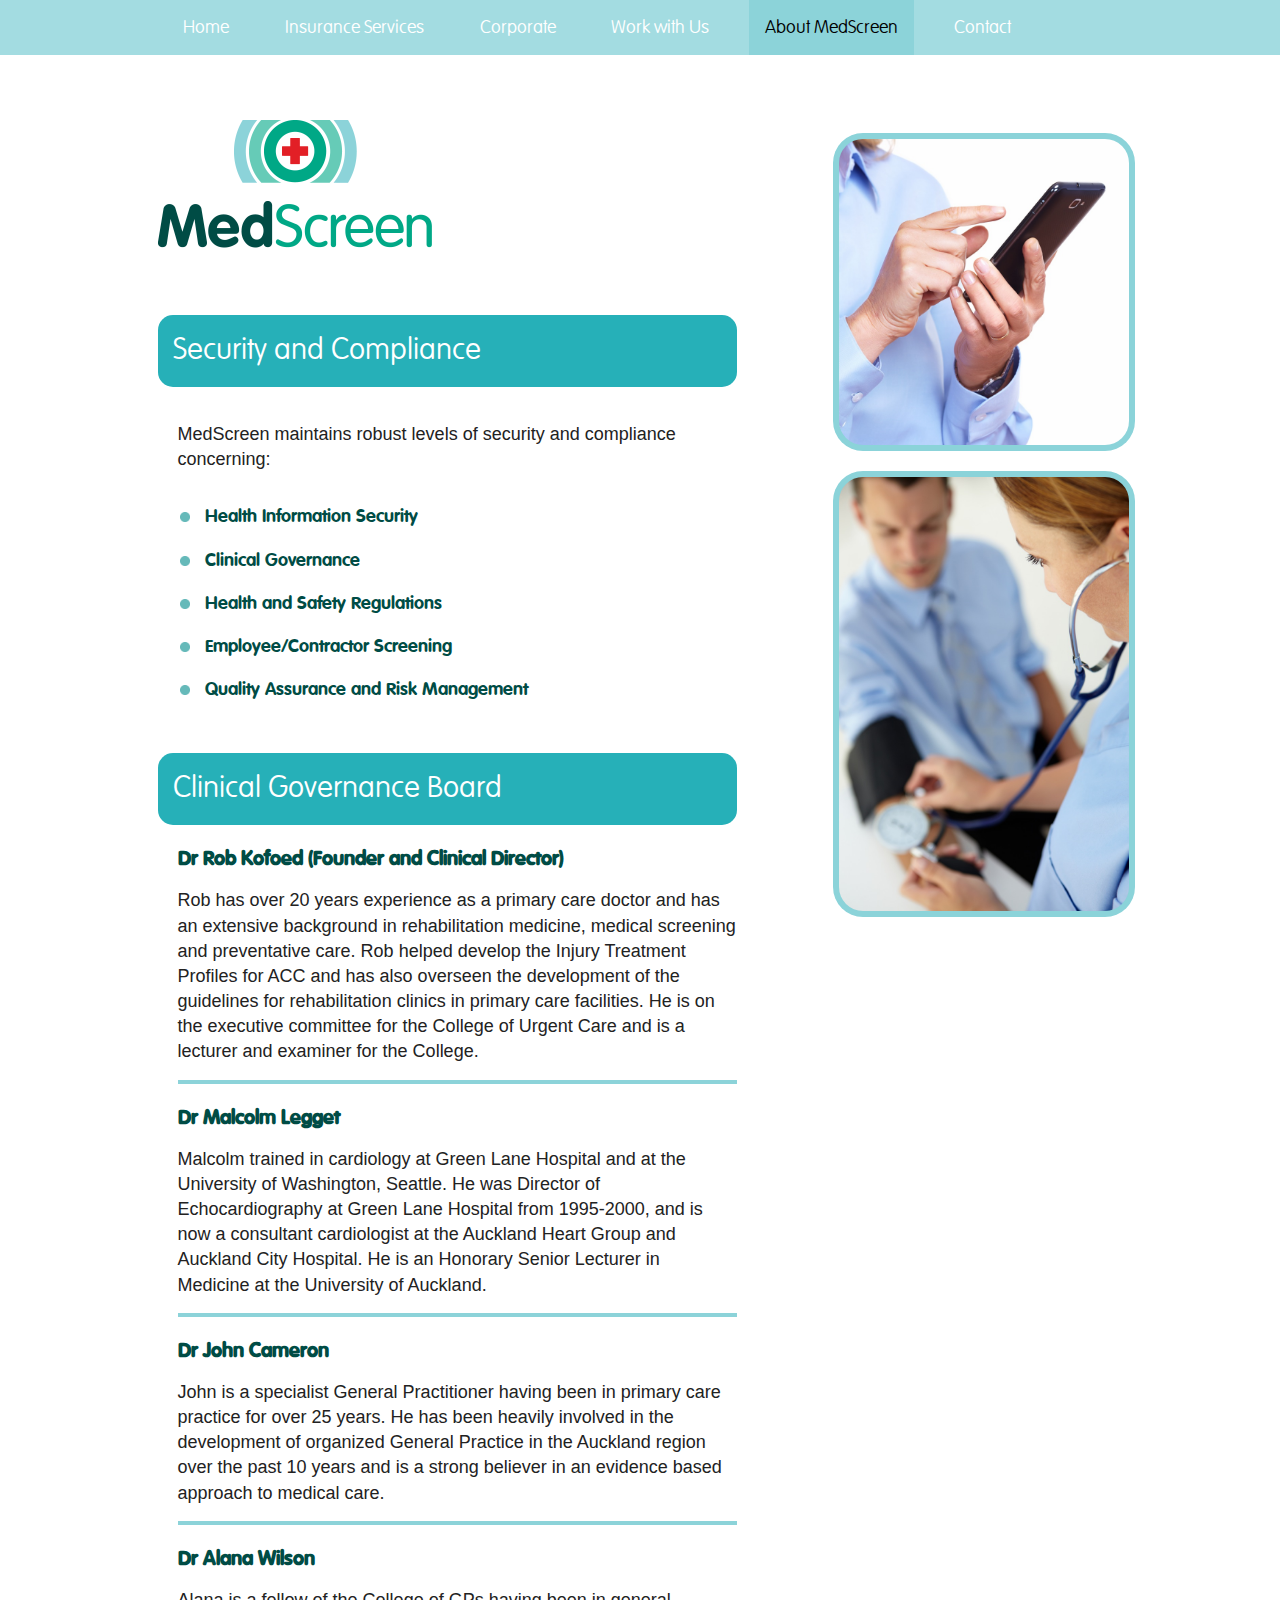
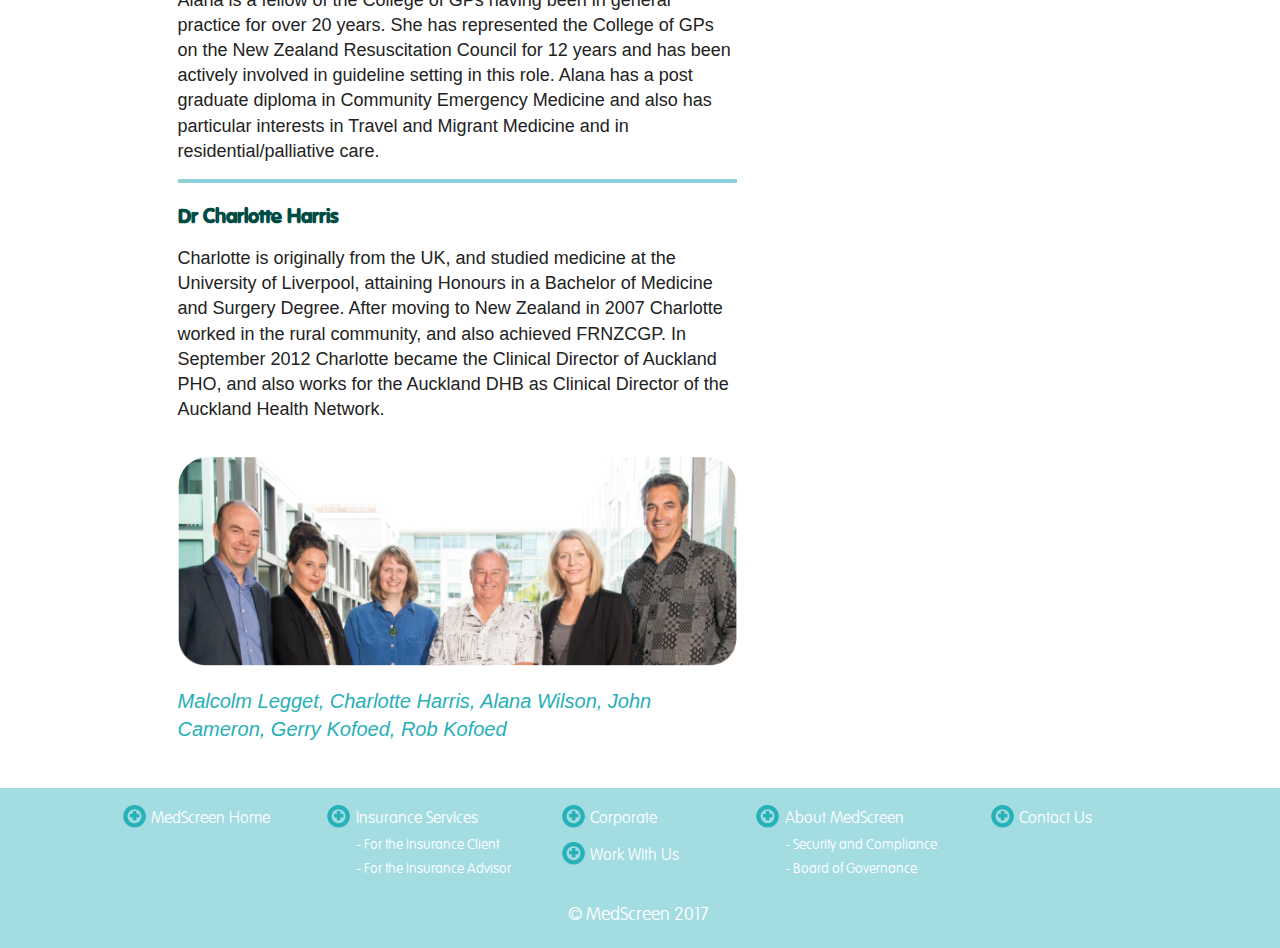
==== about.html @ c3c4f00b "First commit" ====
<!DOCTYPE html>
<html>
    <head>
        <title>About MedScreen</title>
        <meta name="viewport" content="width=device-width, initial-scale=1">
        <link rel="stylesheet" href="./fonts/medscreen.css" type="text/css" />
        <link rel="stylesheet" href="./css/main.css" type="text/css" />
    </head>
    <body id="about">
        <div id="container">
            <div id="header">
                <ul id="header-list">
                    <li class="header-list-item">
                        <button class="menu-item"><a href="./index.html">Home</a></button>
                    </li>
                    <li class="header-list-item">
                        <button class="menu-item"><a href="./insurance_services.html">Insurance Services</a></button>
                        <div class="menu-subitem">
                            <a href="./insurance_services.html#forInsuranceClients">For the Insurance Client</a>
                            <a href="./insurance_services.html#forInsuranceAdvisor">For the Insurance Advisor</a>
                        </div>
                    </li>
                    <li class="header-list-item">
                        <button class="menu-item"><a href="./corporate.html">Corporate</a></button>
                    </li>
                    <li class="header-list-item">
                        <button class="menu-item"><a href="./work_with_us.html">Work with Us</a></button>
                    </li>
                    <li class="header-list-item">
                        <button class="menu-item current"><a href="./about.html">About MedScreen</a></button>
                        <div class="menu-subitem">
                            <a href="./about.html#security-and-compliance">Security and Compliance</a>
                            <a href="./about.html#clinical-governance">Clinical Governance Board</a>
                        </div>
                    </li>
                    <li class="header-list-item">
                        <button class="menu-item"><a href="./contact.html">Contact</a></button>
                    </li>
                </ul>
            </div>
            <div id="content">
                <div class="content-container about">
                    <section id="infoColumn">
                        <div id="medscreen-logo"></div>
                        <div id="security-and-compliance">
                            <div class="heading contact">Security and Compliance</div>
                            <div class="question-container">
                                <div class="answer">MedScreen maintains robust levels of security and compliance concerning:</div>
                            </div>
                            <div class="corporate-info">
                                <ul>
                                    <li>
                                        <img src="imgs/large-circle-2.png" width="10px">
                                        <span>&nbsp;&nbsp;Health Information Security</span>
                                    </li>
                                    <li>
                                        <img src="imgs/large-circle-2.png" width="10px">
                                        <span>&nbsp;&nbsp;Clinical Governance</span>
                                    </li>
                                    <li>
                                        <img src="imgs/large-circle-2.png" width="10px">
                                        <span>&nbsp;&nbsp;Health and Safety Regulations</span>
                                    </li>
                                    <li>
                                        <img src="imgs/large-circle-2.png" width="10px">
                                        <span>&nbsp;&nbsp;Employee/Contractor Screening</span>
                                    </li>
                                    <li>
                                        <img src="imgs/large-circle-2.png" width="10px">
                                        <span>&nbsp;&nbsp;Quality Assurance and Risk Management</span>
                                    </li>
                                </ul>
                            </div>
                        </div>
                        <div id="clinical-governance">
                            <div class="heading contact">Clinical Governance Board</div>
                            <div class="question-container">
                                <div class="question">Dr Rob Kofoed (Founder and Clinical Director)</div>
                                <div class="answer border">Rob has over 20 years experience as a primary care doctor and has an extensive background in rehabilitation medicine, medical screening and preventative care. Rob helped develop the Injury Treatment Profiles for ACC and has also overseen the development of the guidelines for rehabilitation clinics in primary care facilities. He is on the executive committee for the College of Urgent Care and is a lecturer and examiner for the College.</div>
                            </div>
                            <div class="question-container">
                                <div class="question">Dr Malcolm Legget</div>
                                <div class="answer border">Malcolm trained in cardiology at Green Lane Hospital and at the University of Washington, Seattle. He was Director of Echocardiography at Green Lane Hospital from 1995-2000, and is now a consultant cardiologist at the Auckland Heart Group and Auckland City Hospital. He is an Honorary Senior Lecturer in Medicine at the University of Auckland.</div>
                            </div>
                            <div class="question-container">
                                <div class="question">Dr John Cameron</div>
                                <div class="answer border">John is a specialist General Practitioner having been in primary care practice for over 25 years. He has been heavily involved in the development of organized General Practice in the Auckland region over the past 10 years and is a strong believer in an evidence based approach to medical care.</div>
                            </div>
                            <div class="question-container">
                                <div class="question">Dr Alana Wilson</div>
                                <div class="answer border">Alana is a fellow of the College of GPs having been in general practice for over 20 years. She has represented the College of GPs on the New Zealand Resuscitation Council for 12 years and has been actively involved in guideline setting in this role. Alana has a post graduate diploma in Community Emergency Medicine and also has particular interests in Travel and Migrant Medicine and in residential/palliative care.</div>
                            </div>
                            <div class="question-container">
                                <div class="question">Dr Charlotte Harris</div>
                                <div class="answer">Charlotte is originally from the UK, and studied medicine at the University of Liverpool, attaining Honours in a Bachelor of Medicine and Surgery Degree. After moving to New Zealand in 2007 Charlotte worked in the rural community, and also achieved FRNZCGP. In September 2012 Charlotte became the Clinical Director of Auckland PHO, and also works for the Auckland DHB as Clinical Director of the Auckland Health Network.</div>
                            </div>
                            <div class="question-container">
                                <div id="group-image">
                                    <img src="imgs/group-header.png" alt="MedScreen Governance Board" />
                                </div>
                                <div class="group-name">Malcolm Legget, Charlotte Harris, Alana Wilson, John Cameron, Gerry Kofoed, Rob Kofoed</div>
                            </div>
                        </div>
                    </section>
                    <aside id="sidebar">
                        <div class="sidebarBox"><img src="imgs/viewing-medscreen-on-tablet.jpeg" alt=""></div>
                        <div class="sidebarBox"><img src="imgs/blood-pressure-measurement.jpeg" alt=""></div>
                    </aside>
                </div>
            </div>
        </div>
        <div id="footer">
            <div id="footer-container">
                <div class="footer-section" style="width: 200px">
                    <div class="footer-section-list">
                        <div class="footer-section-list-item">
                            <img src="./imgs/plus-icon.png">
                        </div>
                        <div class="footer-section-list-item item-header">
                            <a href="./index.html">MedScreen Home</a>
                        </div>
                    </div>
                </div>
                <div class="footer-section" style="width: 230px">
                    <div class="footer-section-list">
                        <div class="footer-section-list-item">
                            <img src="./imgs/plus-icon.png">
                        </div>
                        <div class="footer-section-list-item item-header">
                            <a href="./insurance_services.html">Insurance Services</a>
                            <div class="section-list">
                                <a href="./insurance_services.html">- For the Insurance Client</a>
                                <a href="./insurance_services.html#forInsuranceAdvisor">- For the Insurance Advisor</a>
                            </div>
                        </div>
                    </div>
                </div>
                <div class="footer-section" style="width: 190px">
                    <div class="footer-section-list">
                        <div class="footer-section-list-item">
                            <img src="./imgs/plus-icon.png">
                        </div>
                        <div class="footer-section-list-item item-header">
                            <a href="./corporate.html">Corporate</a>
                        </div>
                    </div>
                    <div class="footer-section-list" style="margin-top: 10px">
                        <div class="footer-section-list-item">
                            <img src="./imgs/plus-icon.png">
                        </div>
                        <div class="footer-section-list-item item-header">
                            <a href="./work_with_us.html">Work With Us</a>
                        </div>
                    </div>
                </div>
                <div class="footer-section" style="width: 230px">
                    <div class="footer-section-list">
                        <div class="footer-section-list-item">
                            <img src="./imgs/plus-icon.png">
                        </div>
                        <div class="footer-section-list-item item-header">
                            <a href="./about.html">About MedScreen</a>
                            <div class="section-list">
                                <a href="./about.html#security-and-compliance">- Security and Compliance</a>
                                <a href="./about.html#clinical-governance">- Board of Governance</a>
                            </div>
                        </div>
                    </div>
                </div>
                <div class="footer-section" style="width: 200px">
                    <div class="footer-section-list">
                        <div class="footer-section-list-item">
                            <img src="./imgs/plus-icon.png">
                        </div>
                        <div class="footer-section-list-item item-header">
                            <a href="./contact.html">Contact Us</a>
                        </div>
                    </div>
                </div>
            </div>
            <div id="footer-copyright">&#169; MedScreen 2017</div>
        </div>
    </body>
</html>
---- fonts/medscreen.css ----
/* @license
 * MyFonts Webfont Build ID 2683974, 2013-11-07T20:30:46-0500
 * 
 * The fonts listed in this notice are subject to the End User License
 * Agreement(s) entered into by the website owner. All other parties are 
 * explicitly restricted from using the Licensed Webfonts(s).
 * 
 * You may obtain a valid license at the URLs below.
 * 
 * Webfont: VAG Rounded Light by Linotype
 * URL: http://www.myfonts.com/fonts/linotype/vag-rounded/light/
 * 
 * Webfont: VAG Rounded Bold by Linotype
 * URL: http://www.myfonts.com/fonts/linotype/vag-rounded/bold/
 * 
 * Webfont: VAG Rounded Black by Linotype
 * URL: http://www.myfonts.com/fonts/linotype/vag-rounded/black/
 * 
 * Webfont: VAG Rounded Thin by Linotype
 * URL: http://www.myfonts.com/fonts/linotype/vag-rounded/thin/
 * 
 * 
 * License: http://www.myfonts.com/viewlicense?type=web&buildid=2683974
 * Licensed pageviews: 250,000
 * Webfonts copyright: Copyright &#x00A9; 1989, 1995, 2001 Adobe Systems Incorporated.  All Rights Reserved.
 * 
 * © 2013 MyFonts Inc
*/


/* @import must be at top of file, otherwise CSS will not work */
@import url("https://hello.myfonts.net/count/28f446");

  
@font-face {font-family: 'VAGRoundedStd-Light';src: url('webfonts/28F446_0_0.eot');src: url('webfonts/28F446_0_0.eot?#iefix') format('embedded-opentype'),url('webfonts/28F446_0_0.woff') format('woff'),url('webfonts/28F446_0_0.ttf') format('truetype'),url('webfonts/28F446_0_0.svg#wf') format('svg');}
 
  
@font-face {font-family: 'VAGRoundedStd-Bold';src: url('webfonts/28F446_1_0.eot');src: url('webfonts/28F446_1_0.eot?#iefix') format('embedded-opentype'),url('webfonts/28F446_1_0.woff') format('woff'),url('webfonts/28F446_1_0.ttf') format('truetype'),url('webfonts/28F446_1_0.svg#wf') format('svg');}
 
  
@font-face {font-family: 'VAGRoundedStd-Black';src: url('webfonts/28F446_2_0.eot');src: url('webfonts/28F446_2_0.eot?#iefix') format('embedded-opentype'),url('webfonts/28F446_2_0.woff') format('woff'),url('webfonts/28F446_2_0.ttf') format('truetype'),url('webfonts/28F446_2_0.svg#wf') format('svg');}
 
  
@font-face {font-family: 'VAGRoundedStd-Thin';src: url('webfonts/28F446_3_0.eot');src: url('webfonts/28F446_3_0.eot?#iefix') format('embedded-opentype'),url('webfonts/28F446_3_0.woff') format('woff'),url('webfonts/28F446_3_0.ttf') format('truetype'),url('webfonts/28F446_3_0.svg#wf') format('svg');}
---- css/main.css ----
/* Fonts*/
.VAGRoundedStd-Light { 
    font-family: VAGRoundedStd-Light;
    font-weight: normal;
    font-style: normal;
}
.VAGRoundedStd-Bold { 
    font-family: VAGRoundedStd-Bold;
    font-weight: normal;
    font-style: normal;
}
.VAGRoundedStd-Black { 
    font-family: VAGRoundedStd-Black;
    font-weight: normal;
    font-style: normal;
}
.VAGRoundedStd-Thin { 
    font-family: VAGRoundedStd-Thin;
    font-weight: normal;
    font-style: normal;
}

/* HTML5 Boilerplate  */
html { font-size: 100%; -webkit-text-size-adjust: 100%; -ms-text-size-adjust: 100%; position: relative; min-height: 100%;}
html, button, input, select, textarea { font-family: Arial, Helvetica, sans-serif; color: #222; }
body { margin: 0; padding: 0; font-size: 1em; line-height: 1.4; }
ul li {
    list-style: none;
}

a{
    text-decoration: none;
    color: inherit;
}

a:visited{
    text-decoration: none;
}

button{
    outline: none;
}

#container {
    width: 100%;
}

#header {
    z-index: 1000;
    background-color: #a3dce1;
    width: 100%;
}

#header-list {
    max-width: 965px;
    width: 90%;
    padding: 0;
    margin: 0 auto;
}

.current{
    background-color: #8cd3d9 !important;
    color: black !important;
}

.header-list-item{
    padding-left: 1%;
    padding-right: 1%;
    display: inline-block;
    height: 55px;
}
li.header-list-item button a {
    font-family: VAGRoundedStd-Thin, 'Trebuchet MS', sans-serif;
}

.menu-item{
    background-color: #a3dce1;
    color: white;
    font-size: 18px;
    padding-left: 16px;
    padding-right: 16px;
    border: none;
    cursor: pointer;
    height: 55px;
}

.menu-item:hover{
    background-color: #8cd3d9;
    color: black;
    cursor: pointer;
}


.menu-subitem a:hover {
    background-color: #8cd3d9;
    color: black;
    cursor: pointer;
}

.header-list-item:hover .menu-subitem {
    display: block;
}

.header-list-item:hover .menu-item{
    background-color: #8cd3d9;
    color: black;
}

.menu-subitem a {
    color: white;
    text-decoration: none;
    background-color: #a3dce1;
    display: block;
    padding: 10px;
    font-family: sans-serif;
    border-bottom: solid 1px white;
}

.menu-subitem {
    display: none;
    position: absolute;
    background-color: #f9f9f9;
    padding-top: 1px;
    min-width: 250px;
    z-index: 100;
}



#advisor{
    margin-top: 500px;
}

/** Footer **/
#footer{
    width: 100%;
    background-color: #a3dce1;
    padding-bottom: 20px;
}

#footer-container{
    max-width: 1100px !important;
    width: 90%;
    padding-left: 5%;
    margin: 0 auto;
}

.footer-section{
    padding-top: 20px;
    display: inline-block;
    vertical-align: top;
}


.footer-section-list-item{
    display: inline-block;
    vertical-align: top;
}
.footer-section-list-item img {
    width:25px;
    margin-top: -3px;
}

.item-header{
    font-family: VAGRoundedStd-Thin, sans-serif;
    color: white;
    font-size: 16px;
    vertical-align: text-bottom;
}

#footer-copyright{
    font-size: 18px;
    width: 145px;
    color: white;
    font-family: VAGRoundedStd-Thin, sans-serif;
    margin: 20px auto 0;
}

.section-list a{
    display: block;
    padding-top: 5px;
    color: white;
    font-family: VAGRoundedStd-Thin, sans-serif;
    font-size: 14px;
}

#content {
    position: relative;
    z-index: 0;
    margin: 0 auto;
    max-width: 965px !important;
    width: 90%;
}

/* Branding */
#branding {
    position:relative;
    top:15px;
    width:405px;
    height:128px;
    margin-bottom:30px;
    background:transparent url('../imgs/logo-transparent.png') 50% 0 no-repeat;
}

/** Infomation & Sidebar (Insurance & Corporate)
 * ==============================================
 */
#infoColumn .textContainer h4 {
    margin-bottom:5px;
    color:#004C45;
    font-size:22px;
}
#insurance #infoColumn,
#corporate #infoColumn,
#workwithus #infoColumn,
#about #infoColumn {
    width:60%;
    max-width: 579px;
    display: inline-table;
    vertical-align: top;
}
#insurance aside#sidebar,
#corporate aside#sidebar,
#workwithus aside#sidebar,
#about aside#sidebar {
    float:right;
    top:114px;
    width:30%;
}
#insurance .sidebarBox img,
#workwithus .sidebarBox img,
#corporate .sidebarBox img,
#about .sidebarBox img {
    position:relative;
    width:100%;
    margin-top:13px;
    padding:6px;
    -webkit-border-radius:30px;
    -moz-border-radius:30px;
    border-radius:30px;
    background:#8BD3D9;
}
#insurance #branding,
#workwithus #branding,
#corporate #branding,
#about #branding {
    top:0;
    left: -4%;
    width:339px;
    margin-bottom:25px;
}
#insurance #infoColumn #forInsuranceClients.textContainer h2,
#insurance #infoColumn #forInsuranceAdvisor.textContainer h2 {
    padding:15px 20px;
    color:#FFF;
    -webkit-border-radius:15px;
    -moz-border-radius:15px;
    border-radius:15px;
    background:#26B0B8;
    margin-top: 1em;
}
#insurance #infoColumn h2 {
    color:#FFF;
    font-size:30px;
}
#insurance #infoColumn .textContainer h2 {
    color: #004C45;
    margin-top: 2em;
}
#insurance #infoColumn #forInsuranceClients.textContainer .insurance h4,
#insurance #infoColumn #forInsuranceAdvisor.textContainer .insurance h4 {
    padding-right:20px;
    padding-left:20px;
}
#insurance #infoColumn .textContainer .insurance p,
#insurance #infoColumn .textContainer p,
#workwithus #infoColumn .textContainer p,
#corporate #infoColumn .textContainer p {
    padding:5px 20px;
    font-size:18px;
    line-height: 30px;
}
.insurance-offers {
    border-radius: 20px;
    background-color: #E9F7F8;
    margin-bottom: 3.5em;
}
.insurance-offers ul {
    line-height: 2em;
}

.insurance-offers li {
    list-style: none;
    margin-left: -1em;
}
.insurance-offers li span {
    display: inline-block;
    font-style: italic;
}
.insurance-offers li span.lineItem {
    font-weight: bold;
    width: 35%;
    min-width: 121px;
    vertical-align: top;
}
.insurance-offers li span.lineContent {
    width: 60%;
}
.insurance-offers h4.center-title {
    padding-top: 1.5em;
}
.insurance-offers h4.msg-under-lineitem {
    font-family: VAGRoundedStd-Thin;
    padding: 0.5em 2em;
}
@media screen and (max-width: 767px) {
    #insurance aside#sidebar,
    #corporate aside#sidebar,
    #workwithus aside#sidebar,
    #about aside#sidebar {
        display: none;
        float:none;
    }
    #insurance #infoColumn,
    #corporate #infoColumn,
    #workwithus #infoColumn,
    #about #infoColumn {
        width:90%;
        display: block;
    }
}
@media screen and (max-width: 455px) {
    .insurance-offers li span {
        display: block;
    }
    .insurance-offers li span.lineItem {
        font-weight: bold;
        width: 100%;
    }
    .insurance-offers li span.lineContent {
        width: 100%;
        padding-right: 10px;
    }
    #insurance #infoColumn,
    #corporate #infoColumn,
    #workwithus #infoColumn,
    #about #infoColumn {
        width:100%;
    }
}

.center-title {
    text-align: center;
}
.clear {
    clear: both;
}

/**
    Corporate.html
**/
.corporate-info ul li {
    list-style: none;
    margin-left: -1em;
    margin-top: 1em;
}
.corporate-info ol li {
    margin-top: 1em;
}
.corporate-info p.above-order-line {
    font-family: VAGRoundedStd-Thin;
    color: #004C45;
}
.corporate-info p.under-order-line {
    font-family: VAGRoundedStd-Thin;
    color: #004C45;
    line-height: 20px;
    font-size: 0.8em;
}
.corporate-info p a {
    font-style: italic;
    color: #2cb1b9;
}

.content-container {
    margin-top: 65px;
    position: relative;
    width: 100%;
}
/**
    Links.html
**/
.content-container.links {
    height: 600px;
}

.heading{
    font-size: 40px;
    color: #00a890;
    font-family: VAGRoundedStd-Thin;
}

.sub-heading{
    padding-top: 5px;
    font-family: sans-serif;
}

.inline-link{
    color: #00a890;
}

.useful-link{
    height: 80px;
    width: 160px;
    display: inline-block;
    vertical-align: middle;
    padding-top: 25px;
    padding-right: 10px;
    padding-left: 10px;
    text-align: center;
}
.useful-link-img{
    position: relative;
    top: 50%;
    transform: translateY(-50%)
}

/** contact.html **/

.content-container.contact{
    margin-bottom: 50px;
}
.contact-container {
    width: 95%;
    margin: 2em auto;
}
.heading.contact {
    background-color: #26b0b8;
    color: white;
    font-size: 30px;
    padding: 15px;
    border-radius: 15px;
    margin: 55px 0 0;
}

.formbox {
    width: 250px;
    font-size: 14px;
    height: 20px;
    padding: 5px 0;
}

label {
    display: block;
    font-weight: bold;
    font-family: sans-serif;
    padding-bottom: 10px;
    font-size: 14px;
}

#send {
    padding: 10px;
    font-size: 14px;
    font-family: sans-serif;
    background-color: #a3dce1;
    border: 1px solid darkgrey;
    cursor: pointer;
}

#contactus-form{
    display: inline-block;
    width: 46%;
}
#contactus-form textarea {
    border: 1px solid #cccccc;
    padding: 4px;
    width: 98%;
    font-size: 1em;
}
.contact-sidebar {
    float: right;
    width: 45%;
    margin-top: 45px;
    color: #818181;
}
.contact-sidebar h4:first-of-type {
    display: inline-block;
    width: 5em;
    font-size: 1em;
    color: #26b0b8;
    height: 25px;
    margin-top: -10px;
    margin-bottom: 10px;
}
#contactus-form input {
    width: 100%;
    border: 1px solid #cccccc;
}
.side-phone p:last-child {
    margin-left: 7em;
    margin-top: -5px;
}
@media screen and (max-width: 786px) {
    #contactus-form{
        display: block;
        width: 90%;
    }
    .contact-sidebar {
        float: none;
        display: block;
        width: 90%;
    }
}
@media screen and (max-width: 414px) {
    .contact-sidebar h4:first-of-type {
        display: block;
    }
    .side-phone {
        margin-top: 20px;
    }
    .side-phone p:last-child {
        margin-left: 0;
        margin-top: -2px;
    }
}
/** about.html **/
#about .heading.contact {
    margin: 35px 0 0;
}

#security-and-compliance {
    margin-top: 20px;
    margin-bottom: 50px;
}
#security-and-compliance li {
    font-family: VAGRoundedStd-Bold;
    color: rgb(0, 76, 69);
    font-size: 18px;
}
.content-container.about{
    margin-bottom: 30px;
}

#medscreen-logo{
    background: transparent url("../imgs/logo-transparent.png") no-repeat;
    height: 160px;
    width: auto;
}

.about-section{
    display: inline-block;
}

.about-section.main{
    width: 60%;
    margin-right: 70px;
}

.about-section.side-bar{
    width: 30%;
    position: absolute;
}

.question-container {
    padding: 20px 0 0 20px;
}

.question {
    color: #004c45;
    font-size: 20px;
    font-family: VAGRoundedStd-Bold;
    line-height: 1.4;
    font-weight: bold;
}

.answer {
    font-size: 18px;
    font-family: sans-serif;
    line-height: 1.4;
    padding-top: 15px;
    padding-bottom: 15px;
}

#group-image{
    overflow: hidden;
    border-radius: 30px;
}
#group-image img {
    width: 100%;
}

.group-name {
    padding-top: 15px;
    padding-bottom: 15px;
    font-style: italic;
    font-family: sans-serif;
    line-height: 28px;
    color: #26b0b8;
    font-size: 20px;
}

.answer.border {
    border-bottom: solid 4px #8cd3d9;
}

.side-bar-image{
    border: solid 5px #8cd3d9;
    border-radius: 21px;
    width: 100%;
}

.description-text{
    text-align: center;
    padding-bottom: 10px;
    padding-left: 10px;
    padding-right: 10px;
}

.description-text.requirements{
    text-align: left;
    padding-left: 20px;
    padding-right: 20px;
    padding-top: 10px;
    font-weight: bold;
}

.work-us{
    margin-bottom: 5px;
    color: #004c45;
    font-size: 22px;
}

.work-description{
    width: 100% !important;
}

.work-list-container{
    margin-top: 5px;
}

.lineItem.item{
    display: inline-block;
}
.lineItem.item.text{
    padding-left: 10px;
    vertical-align: top;
    width: 95%;
}
.box-bottom{
    padding-bottom: 20px;
}
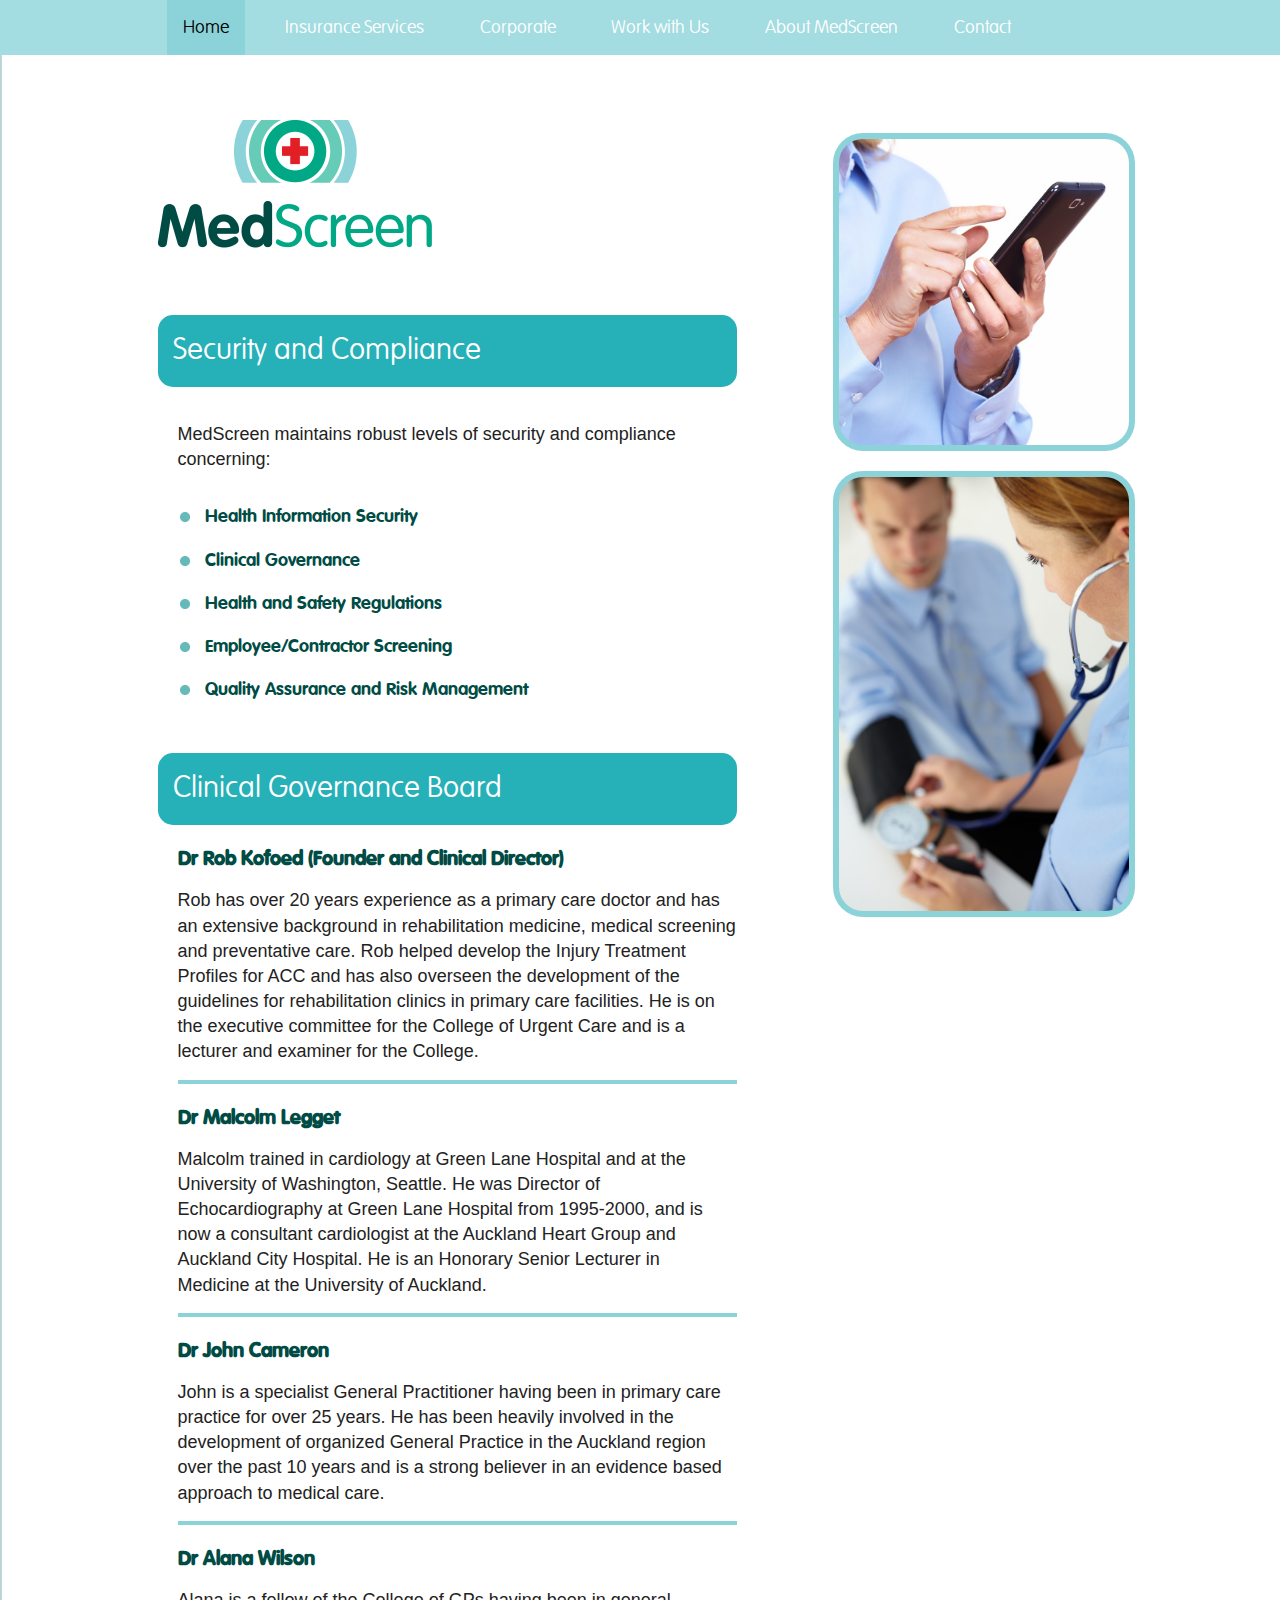
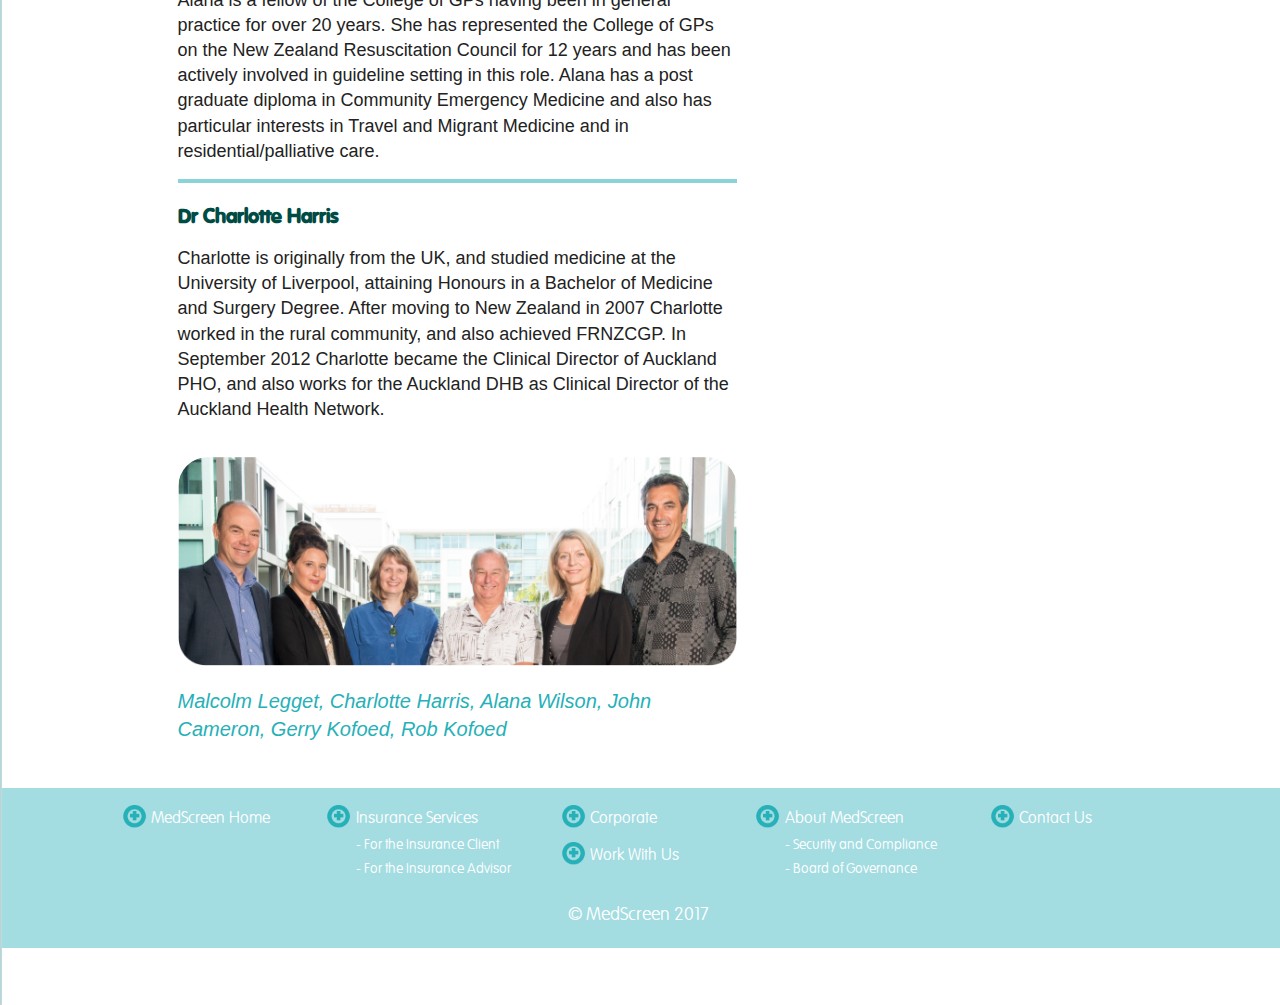
==== commit fa4d9e5a: "Add narrow-screen.css define styles when screen less than 850px (Toggle menu)" ====
--- a/about.html
+++ b/about.html
@@ -5,13 +5,45 @@
         <meta name="viewport" content="width=device-width, initial-scale=1">
         <link rel="stylesheet" href="./fonts/medscreen.css" type="text/css" />
         <link rel="stylesheet" href="./css/main.css" type="text/css" />
+        <link rel="stylesheet" href="./css/wide-screen.css" media="screen and (min-width: 1380px)" />
+        <link rel="stylesheet" href="./css/narrow-screen.css" media="screen and (max-width: 979px)" />
     </head>
     <body id="about">
         <div id="container">
             <div id="header">
+                <div id="popup">
+                    <ul>
+                        <li class="">
+                            <button class="toggle-list-item"><a href="./index.html">Home</a></button>
+                        </li>
+                        <li class="">
+                            <button class="toggle-list-item"><a href="./insurance_services.html">Insurance Services</a></button>
+                            <div class="toggle-list-subitem">
+                                <a href="./insurance_services.html#forInsuranceClients">- For the Insurance Client</a>
+                                <a href="./insurance_services.html#forInsuranceAdvisor">- For the Insurance Advisor</a>
+                            </div>
+                        </li>
+                        <li class="">
+                            <button class="toggle-list-item"><a href="./corporate.html">Corporate</a></button>
+                        </li>
+                        <li class="">
+                            <button class="toggle-list-item"><a href="./work_with_us.html">Work with Us</a></button>
+                        </li>
+                        <li class="">
+                            <button class="toggle-list-item current"><a href="./about.html">About MedScreen</a></button>
+                            <div class="toggle-list-subitem">
+                                <a href="./about.html#security-and-compliance">- Security and Compliance</a>
+                                <a href="./about.html#clinical-governance">- Clinical Governance Board</a>
+                            </div>
+                        </li>
+                        <li class="">
+                            <button class="toggle-list-item"><a href="./contact.html">Contact</a></button>
+                        </li>
+                    </ul>
+                </div>
                 <ul id="header-list">
                     <li class="header-list-item">
-                        <button class="menu-item"><a href="./index.html">Home</a></button>
+                        <button class="menu-item current"><a href="./index.html">Home</a></button>
                     </li>
                     <li class="header-list-item">
                         <button class="menu-item"><a href="./insurance_services.html">Insurance Services</a></button>
@@ -27,7 +59,7 @@
                         <button class="menu-item"><a href="./work_with_us.html">Work with Us</a></button>
                     </li>
                     <li class="header-list-item">
-                        <button class="menu-item current"><a href="./about.html">About MedScreen</a></button>
+                        <button class="menu-item"><a href="./about.html">About MedScreen</a></button>
                         <div class="menu-subitem">
                             <a href="./about.html#security-and-compliance">Security and Compliance</a>
                             <a href="./about.html#clinical-governance">Clinical Governance Board</a>
@@ -37,6 +69,8 @@
                         <button class="menu-item"><a href="./contact.html">Contact</a></button>
                     </li>
                 </ul>
+                <div class="toggle-btn"><a onclick="toggleMenu()">&#9776;</a></div>
+                <div class="clear"></div>
             </div>
             <div id="content">
                 <div class="content-container about">
@@ -180,5 +214,12 @@
             </div>
             <div id="footer-copyright">&#169; MedScreen 2017</div>
         </div>
+        <!-- JavaScript files placed at the end of the documents so the pages load faster
+        ================================================== -->
+        <!-- Jquery core js files -->
+        <script type="text/javascript" src="js/jquery-3.2.0.min.js"></script>
+
+        <!-- Custom Scripts -->
+        <script type="text/javascript" src="js/script.js"></script>
     </body>
 </html>
--- a/css/main.css
+++ b/css/main.css
@@ -49,6 +49,7 @@
     z-index: 1000;
     background-color: #a3dce1;
     width: 100%;
+    height: 55px;
 }
 
 #header-list {
@@ -124,8 +125,27 @@
     min-width: 250px;
     z-index: 100;
 }
-
-
+.toggle-btn {
+    display: none;
+    color: rgba(101, 96, 96, 0.73);
+    font-size: 2.5em;
+    cursor: pointer;
+}
+#popup {
+  width: 220px;
+  height: 100%;
+  position: absolute;
+  -webkit-transform: translate(-220px, 55px);
+  transform: translate(-220px,55px);
+  transition: transform 0.3s ease;
+  z-index: 11;
+  background-color: #a3dce1;
+  border: 1px solid lightgrey;
+}
+#popup.open {
+  -webkit-transform: translate(0, 55px);
+  transform: translate(0, 55px);
+}
 
 #advisor{
     margin-top: 500px;
@@ -188,7 +208,7 @@
     position: relative;
     z-index: 0;
     margin: 0 auto;
-    max-width: 965px !important;
+    max-width: 965px;
     width: 90%;
 }
 
@@ -210,19 +230,13 @@
     color:#004C45;
     font-size:22px;
 }
-#insurance #infoColumn,
-#corporate #infoColumn,
-#workwithus #infoColumn,
-#about #infoColumn {
+#infoColumn {
     width:60%;
     max-width: 579px;
     display: inline-table;
     vertical-align: top;
 }
-#insurance aside#sidebar,
-#corporate aside#sidebar,
-#workwithus aside#sidebar,
-#about aside#sidebar {
+aside#sidebar {
     float:right;
     top:114px;
     width:30%;
@@ -313,42 +327,6 @@
     font-family: VAGRoundedStd-Thin;
     padding: 0.5em 2em;
 }
-@media screen and (max-width: 767px) {
-    #insurance aside#sidebar,
-    #corporate aside#sidebar,
-    #workwithus aside#sidebar,
-    #about aside#sidebar {
-        display: none;
-        float:none;
-    }
-    #insurance #infoColumn,
-    #corporate #infoColumn,
-    #workwithus #infoColumn,
-    #about #infoColumn {
-        width:90%;
-        display: block;
-    }
-}
-@media screen and (max-width: 455px) {
-    .insurance-offers li span {
-        display: block;
-    }
-    .insurance-offers li span.lineItem {
-        font-weight: bold;
-        width: 100%;
-    }
-    .insurance-offers li span.lineContent {
-        width: 100%;
-        padding-right: 10px;
-    }
-    #insurance #infoColumn,
-    #corporate #infoColumn,
-    #workwithus #infoColumn,
-    #about #infoColumn {
-        width:100%;
-    }
-}
-
 .center-title {
     text-align: center;
 }
--- a/css/wide-screen.css
+++ b/css/wide-screen.css
@@ -0,0 +1,17 @@
+/*
+ * For Desktop with wide screen more than 1380px
+ *
+ */
+#content {
+ 	max-width: 1350px;
+ 	width: 70%;
+}
+
+#infoColumn {
+ 	max-width: 900px;
+ 	width: 65%;
+}
+
+aside#sidebar {
+	width: 290px;
+}--- a/css/narrow-screen.css
+++ b/css/narrow-screen.css
@@ -0,0 +1,125 @@
+/*
+ * For Devices with narrow screen less than 980px
+ *
+ */
+.menu-item {
+	font-size: 15px;
+}
+.footer-section {
+	display: none;
+}
+#footer-container {
+	height: 10px;
+}
+#header-list {
+	margin-right: 30px;
+}
+
+/* Add toggle menu and hide nav bar */
+@media screen and (max-width: 849px) {
+	#header-list {
+		display: none;
+	}
+	.toggle-btn {
+		display: inline-block;
+		float: right;
+		margin-right: 15px;
+	}
+	.toggle-list-item {
+		background-color: #a3dce1;
+		color: white;
+		font-size: 16px;
+		border: none;
+		cursor: pointer;
+		height: 55px;
+	}
+	.toggle-list-item:hover,
+	.toggle-list-subitem a:hover {
+		background-color: #8cd3d9;
+		color: black;
+	}
+	.toggle-list-subitem {
+		font-size: 13px;
+		margin-left: 10px;
+		color: #585757;
+	}
+	.toggle-list-subitem a {
+		display: block;
+		padding-top: 0px;
+		padding-bottom: 10px;
+	}
+	#popup ul {
+		padding-left: 1.2em;
+	}
+	.toggle-list-item a {
+    font-family: VAGRoundedStd-Thin, 'Trebuchet MS', sans-serif;
+}
+}
+
+
+@media screen and (max-width: 767px) {
+    #insurance aside#sidebar,
+    #corporate aside#sidebar,
+    #workwithus aside#sidebar,
+    #about aside#sidebar {
+        display: none;
+        float:none;
+    }
+    #insurance #infoColumn,
+    #corporate #infoColumn,
+    #workwithus #infoColumn,
+    #about #infoColumn {
+        width:90%;
+        display: block;
+    }
+}
+@media screen and (max-width: 455px) {
+    .insurance-offers li span {
+        display: block;
+    }
+    .insurance-offers li span.lineItem {
+        font-weight: bold;
+        width: 100%;
+    }
+    .insurance-offers li span.lineContent {
+        width: 100%;
+        padding-right: 10px;
+    }
+    #insurance #infoColumn,
+    #corporate #infoColumn,
+    #workwithus #infoColumn,
+    #about #infoColumn {
+        width:100%;
+    }
+}
+@media screen and (max-width: 786px) {
+    #contactus-form{
+        display: block;
+        width: 90%;
+    }
+    .contact-sidebar {
+        float: none;
+        display: block;
+        width: 90%;
+    }
+}
+@media screen and (max-width: 414px) {
+    .contact-sidebar h4:first-of-type {
+        display: block;
+    }
+    .side-phone {
+        margin-top: 20px;
+    }
+    .side-phone p:last-child {
+        margin-left: 0;
+        margin-top: -2px;
+    }
+}
+/* Fit for Mobile Devices */
+@media screen and (max-width: 480px) {
+  .section-container {
+    display: block;
+    width: 90%;
+    margin-bottom: 20px;
+  }
+}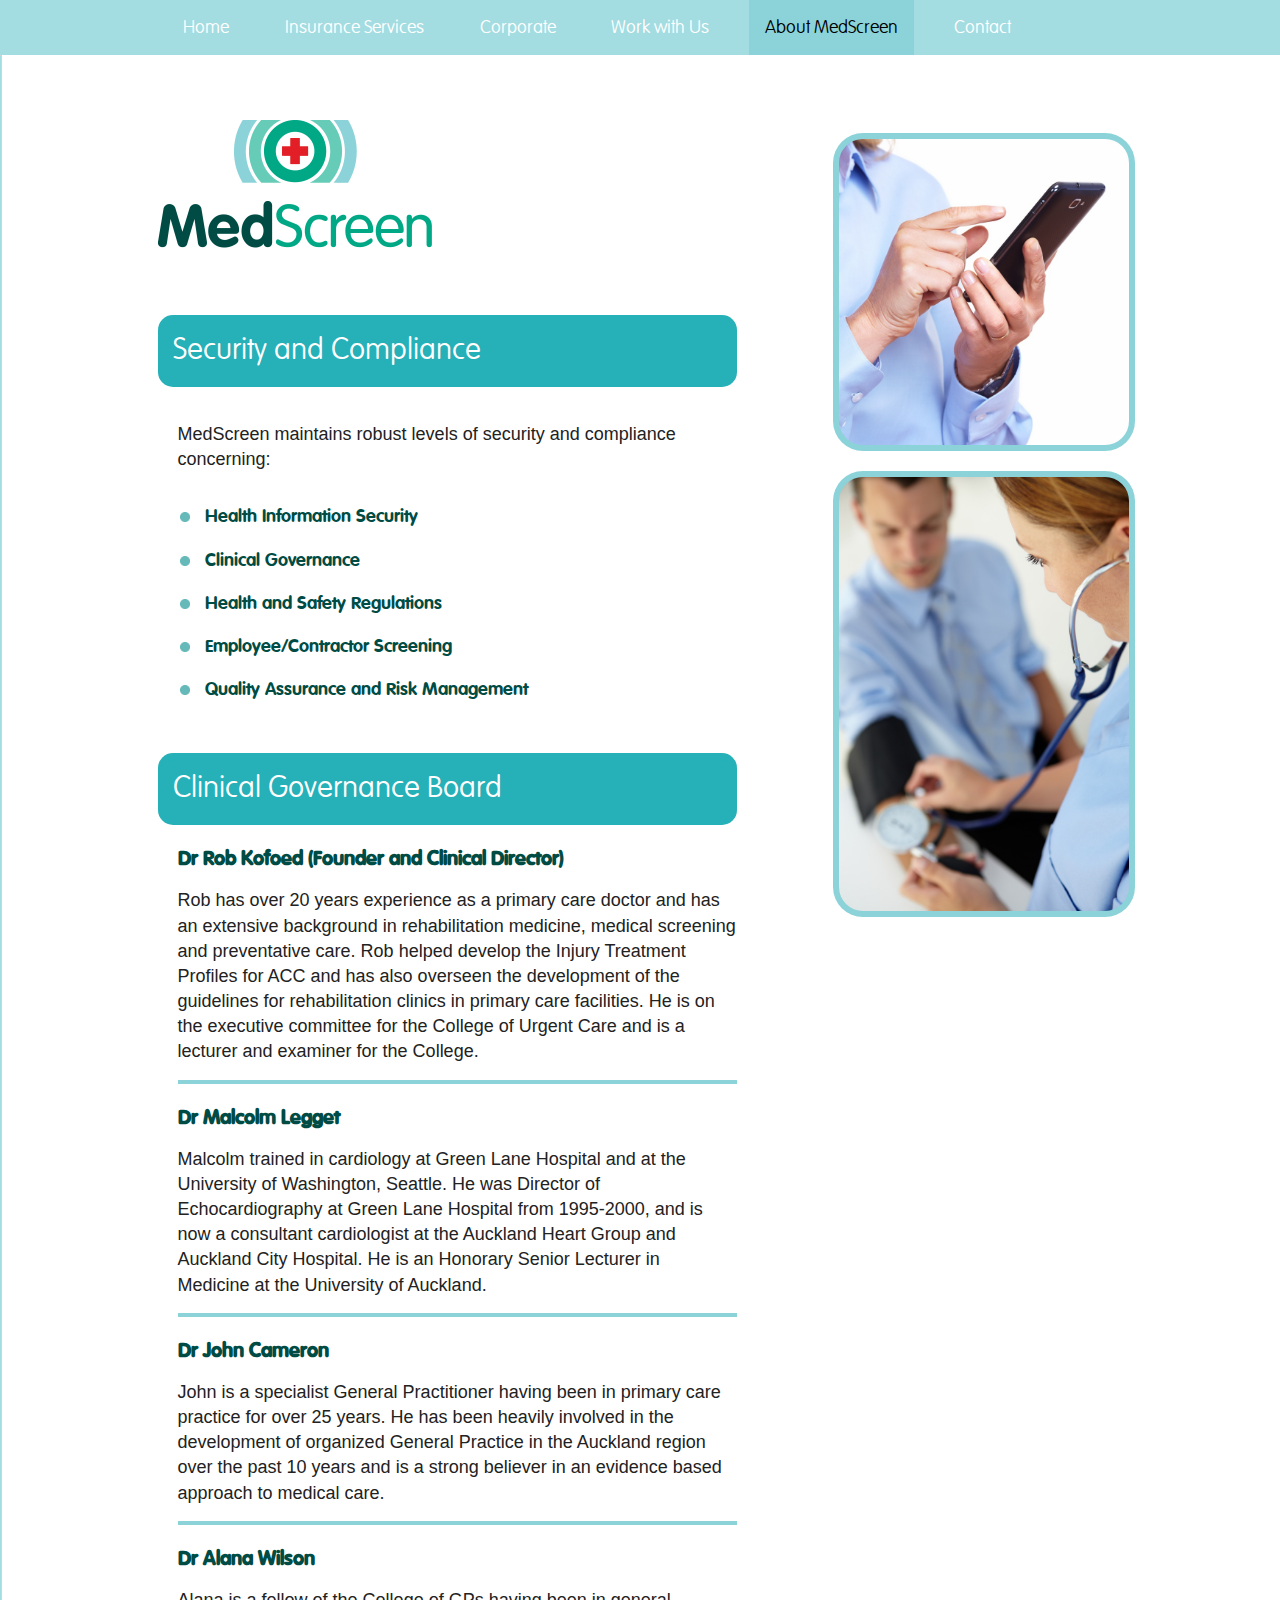
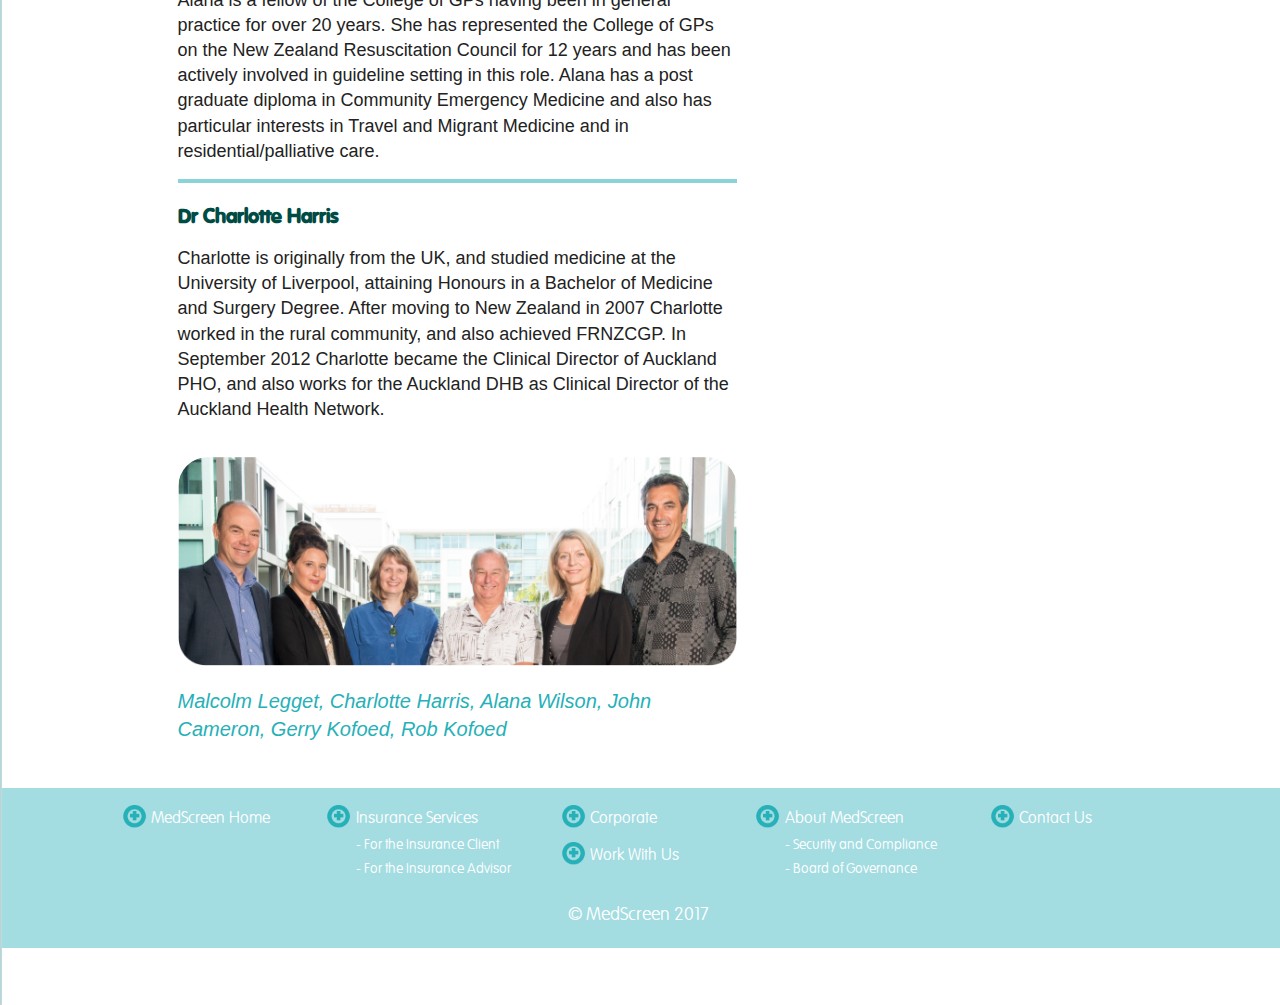
==== commit dbf5586d: "Update header link, add current class" ====
--- a/about.html
+++ b/about.html
@@ -43,7 +43,7 @@
                 </div>
                 <ul id="header-list">
                     <li class="header-list-item">
-                        <button class="menu-item current"><a href="./index.html">Home</a></button>
+                        <button class="menu-item"><a href="./index.html">Home</a></button>
                     </li>
                     <li class="header-list-item">
                         <button class="menu-item"><a href="./insurance_services.html">Insurance Services</a></button>
@@ -59,7 +59,7 @@
                         <button class="menu-item"><a href="./work_with_us.html">Work with Us</a></button>
                     </li>
                     <li class="header-list-item">
-                        <button class="menu-item"><a href="./about.html">About MedScreen</a></button>
+                        <button class="menu-item current"><a href="./about.html">About MedScreen</a></button>
                         <div class="menu-subitem">
                             <a href="./about.html#security-and-compliance">Security and Compliance</a>
                             <a href="./about.html#clinical-governance">Clinical Governance Board</a>
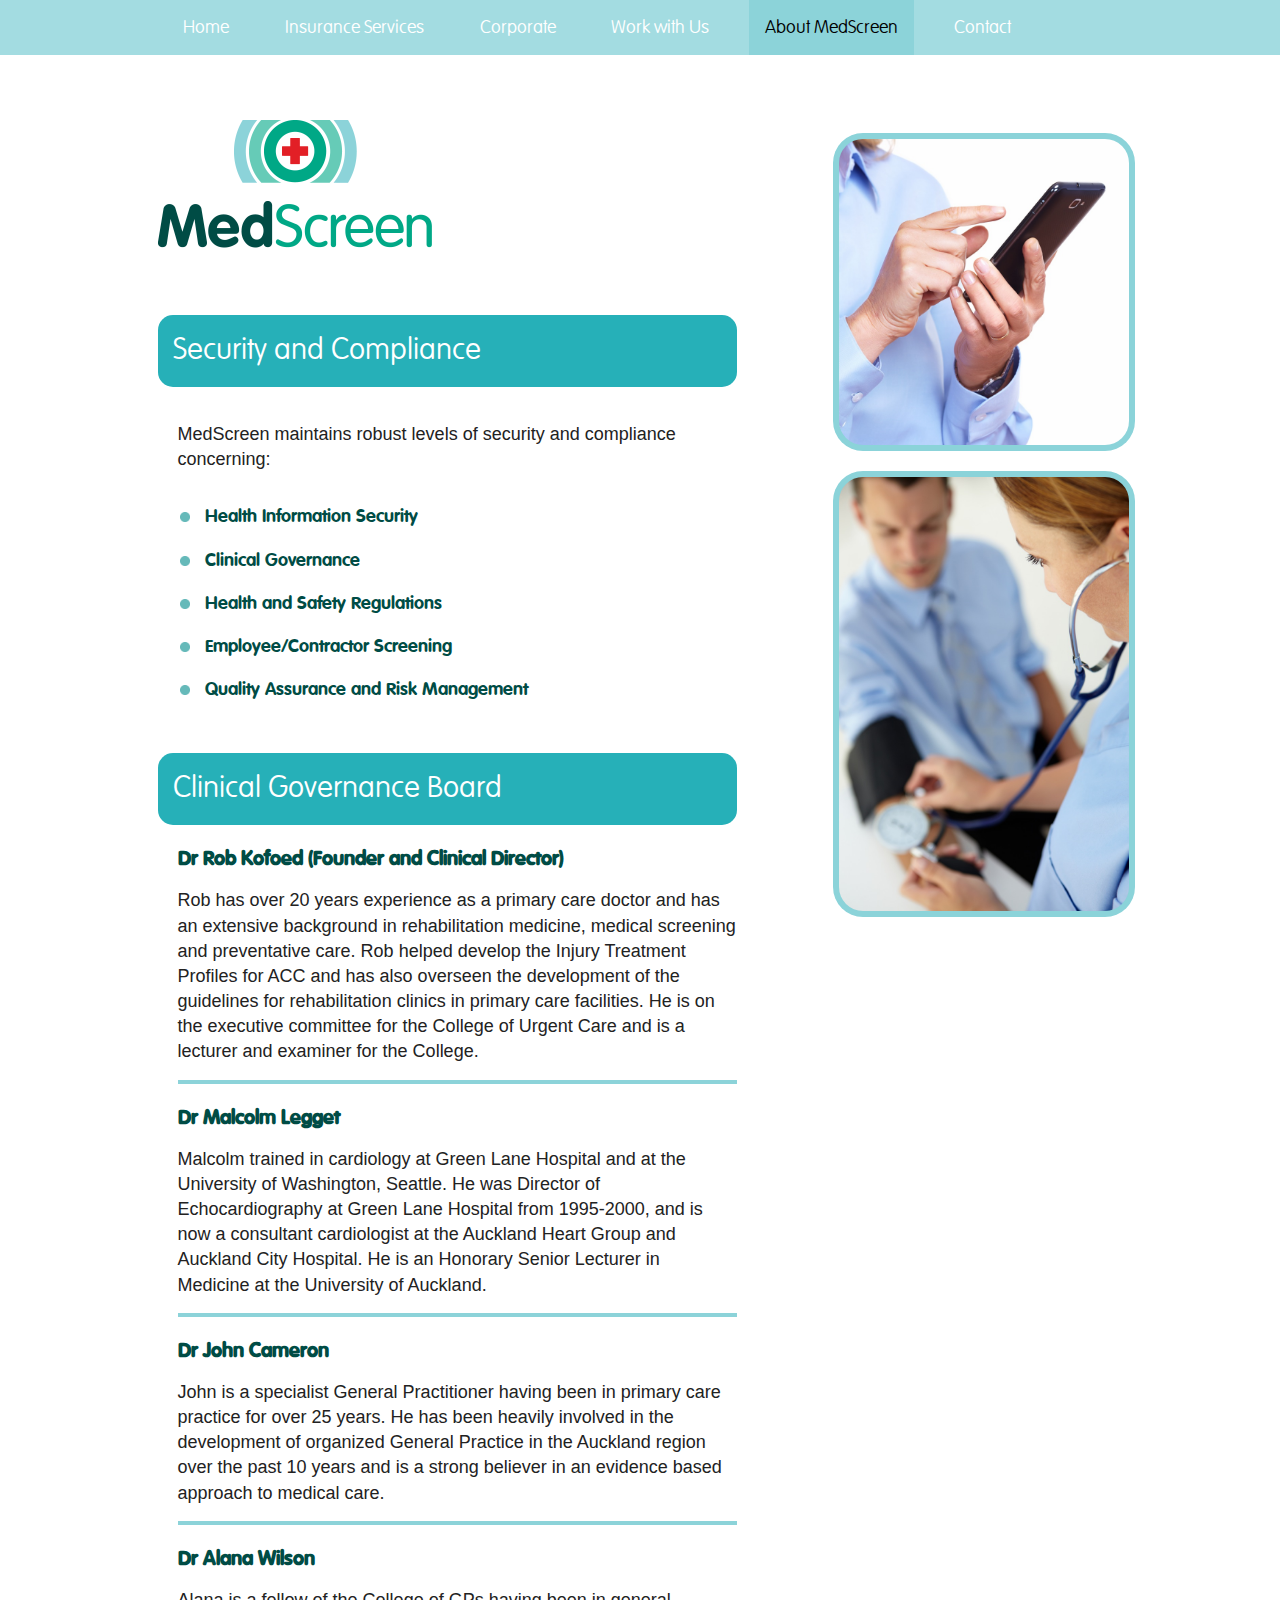
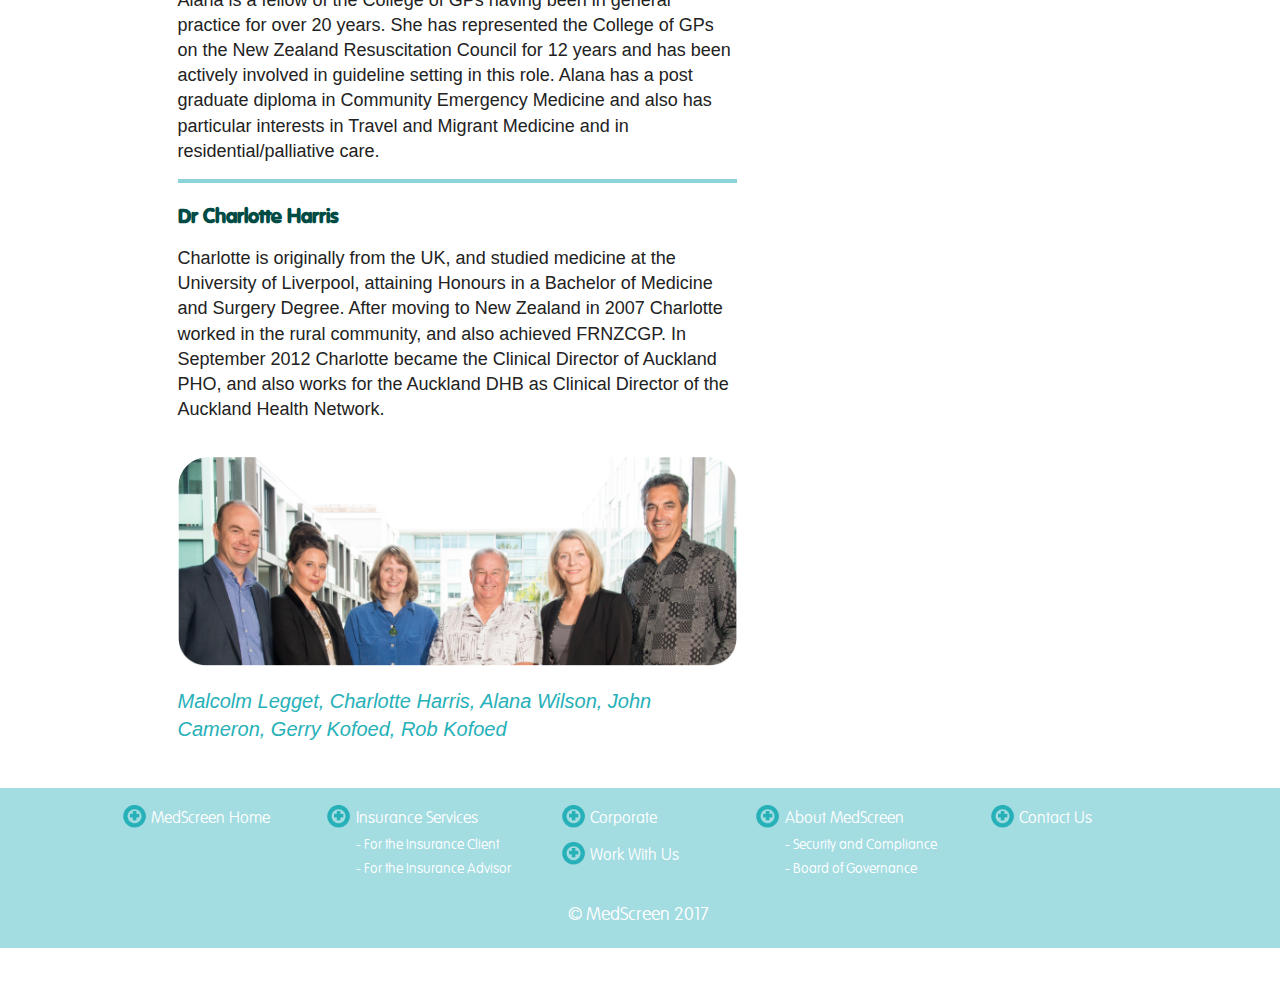
==== commit ef553121: "Adjust styles and structure to fit narrow screen better" ====
--- a/about.html
+++ b/about.html
@@ -9,69 +9,69 @@
         <link rel="stylesheet" href="./css/narrow-screen.css" media="screen and (max-width: 979px)" />
     </head>
     <body id="about">
+        <div id="header">
+            <ul id="header-list">
+                <li class="header-list-item">
+                    <button class="menu-item"><a href="./index.html">Home</a></button>
+                </li>
+                <li class="header-list-item">
+                    <button class="menu-item"><a href="./insurance_services.html">Insurance Services</a></button>
+                    <div class="menu-subitem">
+                        <a href="./insurance_services.html#forInsuranceClients">For the Insurance Client</a>
+                        <a href="./insurance_services.html#forInsuranceAdvisor">For the Insurance Advisor</a>
+                    </div>
+                </li>
+                <li class="header-list-item">
+                    <button class="menu-item"><a href="./corporate.html">Corporate</a></button>
+                </li>
+                <li class="header-list-item">
+                    <button class="menu-item"><a href="./work_with_us.html">Work with Us</a></button>
+                </li>
+                <li class="header-list-item">
+                    <button class="menu-item current"><a href="./about.html">About MedScreen</a></button>
+                    <div class="menu-subitem">
+                        <a href="./about.html#security-and-compliance">Security and Compliance</a>
+                        <a href="./about.html#clinical-governance">Clinical Governance Board</a>
+                    </div>
+                </li>
+                <li class="header-list-item">
+                    <button class="menu-item"><a href="./contact.html">Contact</a></button>
+                </li>
+            </ul>
+            <div class="toggle-btn"><a onclick="toggleMenu()">&#9776;</a></div>
+            <div class="clear"></div>
+        </div>
+        <div id="popup">
+            <ul>
+                <li class="">
+                    <button class="toggle-list-item"><a href="./index.html">Home</a></button>
+                </li>
+                <li class="">
+                    <button class="toggle-list-item"><a href="./insurance_services.html">Insurance Services</a></button>
+                    <div class="toggle-list-subitem">
+                        <a href="./insurance_services.html#forInsuranceClients">- For the Insurance Client</a>
+                        <a href="./insurance_services.html#forInsuranceAdvisor">- For the Insurance Advisor</a>
+                    </div>
+                </li>
+                <li class="">
+                    <button class="toggle-list-item"><a href="./corporate.html">Corporate</a></button>
+                </li>
+                <li class="">
+                    <button class="toggle-list-item"><a href="./work_with_us.html">Work with Us</a></button>
+                </li>
+                <li class="">
+                    <button class="toggle-list-item current"><a href="./about.html">About MedScreen</a></button>
+                    <div class="toggle-list-subitem">
+                        <a href="./about.html#security-and-compliance">- Security and Compliance</a>
+                        <a href="./about.html#clinical-governance">- Clinical Governance Board</a>
+                    </div>
+                </li>
+                <li class="">
+                    <button class="toggle-list-item"><a href="./contact.html">Contact</a></button>
+                </li>
+            </ul>
+        </div>
         <div id="container">
-            <div id="header">
-                <div id="popup">
-                    <ul>
-                        <li class="">
-                            <button class="toggle-list-item"><a href="./index.html">Home</a></button>
-                        </li>
-                        <li class="">
-                            <button class="toggle-list-item"><a href="./insurance_services.html">Insurance Services</a></button>
-                            <div class="toggle-list-subitem">
-                                <a href="./insurance_services.html#forInsuranceClients">- For the Insurance Client</a>
-                                <a href="./insurance_services.html#forInsuranceAdvisor">- For the Insurance Advisor</a>
-                            </div>
-                        </li>
-                        <li class="">
-                            <button class="toggle-list-item"><a href="./corporate.html">Corporate</a></button>
-                        </li>
-                        <li class="">
-                            <button class="toggle-list-item"><a href="./work_with_us.html">Work with Us</a></button>
-                        </li>
-                        <li class="">
-                            <button class="toggle-list-item current"><a href="./about.html">About MedScreen</a></button>
-                            <div class="toggle-list-subitem">
-                                <a href="./about.html#security-and-compliance">- Security and Compliance</a>
-                                <a href="./about.html#clinical-governance">- Clinical Governance Board</a>
-                            </div>
-                        </li>
-                        <li class="">
-                            <button class="toggle-list-item"><a href="./contact.html">Contact</a></button>
-                        </li>
-                    </ul>
-                </div>
-                <ul id="header-list">
-                    <li class="header-list-item">
-                        <button class="menu-item"><a href="./index.html">Home</a></button>
-                    </li>
-                    <li class="header-list-item">
-                        <button class="menu-item"><a href="./insurance_services.html">Insurance Services</a></button>
-                        <div class="menu-subitem">
-                            <a href="./insurance_services.html#forInsuranceClients">For the Insurance Client</a>
-                            <a href="./insurance_services.html#forInsuranceAdvisor">For the Insurance Advisor</a>
-                        </div>
-                    </li>
-                    <li class="header-list-item">
-                        <button class="menu-item"><a href="./corporate.html">Corporate</a></button>
-                    </li>
-                    <li class="header-list-item">
-                        <button class="menu-item"><a href="./work_with_us.html">Work with Us</a></button>
-                    </li>
-                    <li class="header-list-item">
-                        <button class="menu-item current"><a href="./about.html">About MedScreen</a></button>
-                        <div class="menu-subitem">
-                            <a href="./about.html#security-and-compliance">Security and Compliance</a>
-                            <a href="./about.html#clinical-governance">Clinical Governance Board</a>
-                        </div>
-                    </li>
-                    <li class="header-list-item">
-                        <button class="menu-item"><a href="./contact.html">Contact</a></button>
-                    </li>
-                </ul>
-                <div class="toggle-btn"><a onclick="toggleMenu()">&#9776;</a></div>
-                <div class="clear"></div>
-            </div>
             <div id="content">
                 <div class="content-container about">
                     <section id="infoColumn">
--- a/css/main.css
+++ b/css/main.css
@@ -135,8 +135,9 @@
   width: 220px;
   height: 100%;
   position: absolute;
-  -webkit-transform: translate(-220px, 55px);
-  transform: translate(-220px,55px);
+  top: 0;
+  -webkit-transform: translate(-222px, 55px);
+  transform: translate(-222px,55px);
   transition: transform 0.3s ease;
   z-index: 11;
   background-color: #a3dce1;
@@ -210,16 +211,6 @@
     margin: 0 auto;
     max-width: 965px;
     width: 90%;
-}
-
-/* Branding */
-#branding {
-    position:relative;
-    top:15px;
-    width:405px;
-    height:128px;
-    margin-bottom:30px;
-    background:transparent url('../imgs/logo-transparent.png') 50% 0 no-repeat;
 }
 
 /** Infomation & Sidebar (Insurance & Corporate)
@@ -254,15 +245,7 @@
     border-radius:30px;
     background:#8BD3D9;
 }
-#insurance #branding,
-#workwithus #branding,
-#corporate #branding,
-#about #branding {
-    top:0;
-    left: -4%;
-    width:339px;
-    margin-bottom:25px;
-}
+
 #insurance #infoColumn #forInsuranceClients.textContainer h2,
 #insurance #infoColumn #forInsuranceAdvisor.textContainer h2 {
     padding:15px 20px;
--- a/css/narrow-screen.css
+++ b/css/narrow-screen.css
@@ -20,6 +20,20 @@
 	#header-list {
 		display: none;
 	}
+	#header {
+		position: fixed;
+		top: 0;
+		left: 0;
+		width: 100%;
+	}
+	#container {
+		position: relative;
+		top: 55px;
+	}
+	#footer {
+		position: relative;
+		top: 50px;
+	}
 	.toggle-btn {
 		display: inline-block;
 		float: right;
@@ -32,6 +46,8 @@
 		border: none;
 		cursor: pointer;
 		height: 55px;
+		width: 100%;
+		text-align: left;
 	}
 	.toggle-list-item:hover,
 	.toggle-list-subitem a:hover {
@@ -52,8 +68,14 @@
 		padding-left: 1.2em;
 	}
 	.toggle-list-item a {
-    font-family: VAGRoundedStd-Thin, 'Trebuchet MS', sans-serif;
-}
+    	font-family: VAGRoundedStd-Thin, 'Trebuchet MS', sans-serif;
+	}
+	.section-container h2 {
+		font-size: 1.3em;
+	}
+	#insurance #infoColumn .textContainer h2 {
+		margin-top: 1em;
+	}
 }
 
 
@@ -119,7 +141,28 @@
 @media screen and (max-width: 480px) {
   .section-container {
     display: block;
-    width: 90%;
+    width: 100%;
     margin-bottom: 20px;
   }
+  #medscreen-logo {
+  	background-position:center center;
+  	background-size:70%;
+  }
+  #home-logo {
+  	background-size: 64%;
+  	width: auto;
+  }
+  h1.section-title, h1.testimonials-title {
+  	font-size: 1.7em;
+  }
+  .content-container {
+  	margin-top: 10px;
+  }
+  #insurance #infoColumn h2,
+  #about .heading.contact {
+  	font-size: 1.5em;
+  }
+  .group-name {
+  	font-size: 1.1em;
+  }
 }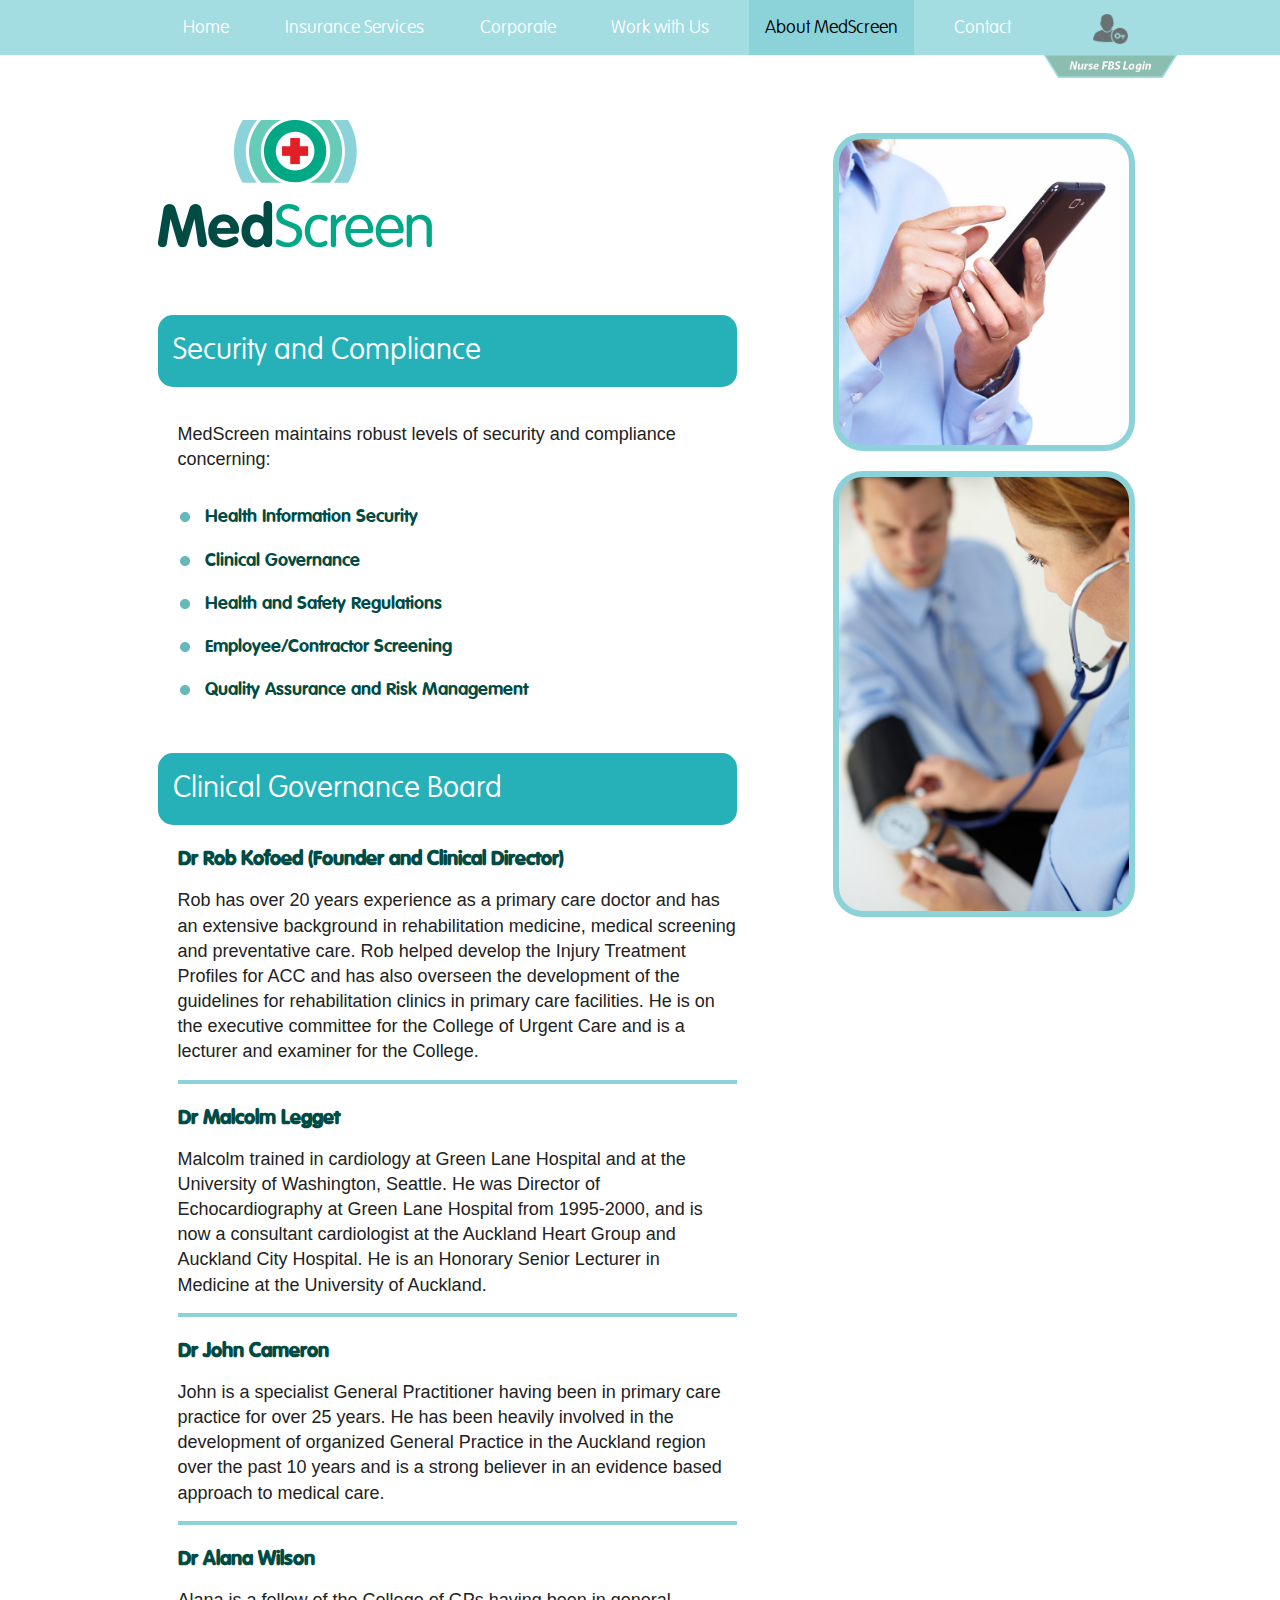
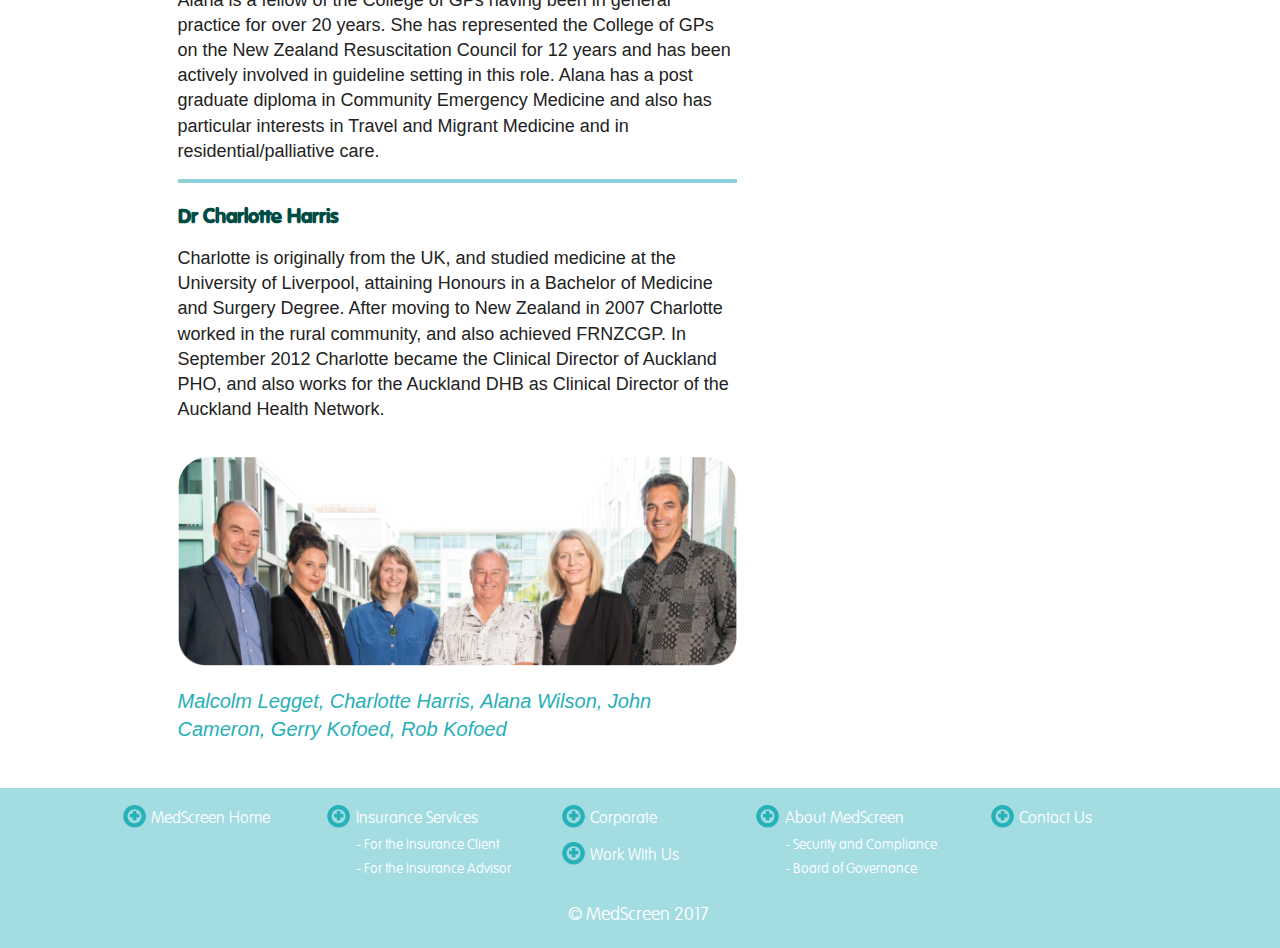
==== commit b6e61fab: "Make same with company version" ====
--- a/about.html
+++ b/about.html
@@ -9,6 +9,10 @@
         <link rel="stylesheet" href="./css/narrow-screen.css" media="screen and (max-width: 979px)" />
     </head>
     <body id="about">
+        <div id="login">
+            <div class="login-icon"><a target="_blank" href="https://www.medscreenfbs.co.nz"><img src="imgs/login-icon.png" style="width: 35px" /></a></div>
+            <div class="login-tag"><a target="_blank" href="https://www.medscreenfbs.co.nz"><img src="imgs/login-tag.png" style="width: 100%" /></a></div>
+        </div>
         <div id="header">
             <ul id="header-list">
                 <li class="header-list-item">
--- a/css/main.css
+++ b/css/main.css
@@ -41,12 +41,32 @@
     outline: none;
 }
 
+#login {
+    position: absolute;
+    top: 14px;
+    right: 8%;
+    display: flex;
+    flex-wrap: wrap;
+    justify-content: center;
+    width: 135px;
+    z-index: 102;
+}
+.login-icon {
+    height: 40px;
+    opacity: 0.85;
+}
+@media screen and (max-width: 1160px) {
+    .login-icon img {
+        display: none;
+    }
+}
+
 #container {
     width: 100%;
 }
 
 #header {
-    z-index: 1000;
+    z-index: 101;
     background-color: #a3dce1;
     width: 100%;
     height: 55px;
@@ -132,22 +152,8 @@
     cursor: pointer;
 }
 #popup {
-  width: 220px;
-  height: 100%;
-  position: absolute;
-  top: 0;
-  -webkit-transform: translate(-222px, 55px);
-  transform: translate(-222px,55px);
-  transition: transform 0.3s ease;
-  z-index: 11;
-  background-color: #a3dce1;
-  border: 1px solid lightgrey;
-}
-#popup.open {
-  -webkit-transform: translate(0, 55px);
-  transform: translate(0, 55px);
-}
-
+    display: none;
+}
 #advisor{
     margin-top: 500px;
 }
@@ -441,26 +447,29 @@
 .contact-sidebar {
     float: right;
     width: 45%;
-    margin-top: 45px;
+    margin-top: 38px;
     color: #818181;
 }
-.contact-sidebar h4:first-of-type {
-    display: inline-block;
+.contact-sidebar h4 {
     width: 5em;
     font-size: 1em;
     color: #26b0b8;
-    height: 25px;
-    margin-top: -10px;
-    margin-bottom: 10px;
+}
+.side-item {
+    display: flex;
+    align-items: center;
+    flex-wrap: wrap;
+    height: 50px;
+}
+.side-item h4, .side-item p {
+    margin-top: 0;
+    margin-bottom: 0;
 }
 #contactus-form input {
     width: 100%;
     border: 1px solid #cccccc;
 }
-.side-phone p:last-child {
-    margin-left: 7em;
-    margin-top: -5px;
-}
+
 @media screen and (max-width: 786px) {
     #contactus-form{
         display: block;
@@ -468,20 +477,7 @@
     }
     .contact-sidebar {
         float: none;
-        display: block;
         width: 90%;
-    }
-}
-@media screen and (max-width: 414px) {
-    .contact-sidebar h4:first-of-type {
-        display: block;
-    }
-    .side-phone {
-        margin-top: 20px;
-    }
-    .side-phone p:last-child {
-        margin-left: 0;
-        margin-top: -2px;
     }
 }
 /** about.html **/
--- a/css/wide-screen.css
+++ b/css/wide-screen.css
@@ -14,4 +14,4 @@
 
 aside#sidebar {
 	width: 290px;
-}+}
--- a/css/narrow-screen.css
+++ b/css/narrow-screen.css
@@ -25,6 +25,9 @@
 		top: 0;
 		left: 0;
 		width: 100%;
+	}
+	#login {
+		position: fixed;
 	}
 	#container {
 		position: relative;
@@ -63,6 +66,23 @@
 		display: block;
 		padding-top: 0px;
 		padding-bottom: 10px;
+	}
+	#popup {
+	  display: block;
+	  width: 220px;
+	  height: 100%;
+	  position: absolute;
+	  top: 0;
+	  -webkit-transform: translate(-222px, 55px);
+	  transform: translate(-222px,55px);
+	  transition: transform 0.3s ease;
+	  z-index: 11;
+	  background-color: #a3dce1;
+	  border: 1px solid lightgrey;
+	}
+	#popup.open {
+	  -webkit-transform: translate(0, 55px);
+	  transform: translate(0, 55px);
 	}
 	#popup ul {
 		padding-left: 1.2em;
@@ -113,6 +133,16 @@
     #about #infoColumn {
         width:100%;
     }
+    #login {
+    	left: 0;
+    	width: 70px;
+    }
+    .login-icon img {
+    	display: inline;
+    }
+    .login-tag img {
+    	display: none;
+    }
 }
 @media screen and (max-width: 786px) {
     #contactus-form{
@@ -121,20 +151,12 @@
     }
     .contact-sidebar {
         float: none;
-        display: block;
         width: 90%;
     }
 }
 @media screen and (max-width: 414px) {
-    .contact-sidebar h4:first-of-type {
-        display: block;
-    }
     .side-phone {
         margin-top: 20px;
-    }
-    .side-phone p:last-child {
-        margin-left: 0;
-        margin-top: -2px;
     }
 }
 /* Fit for Mobile Devices */
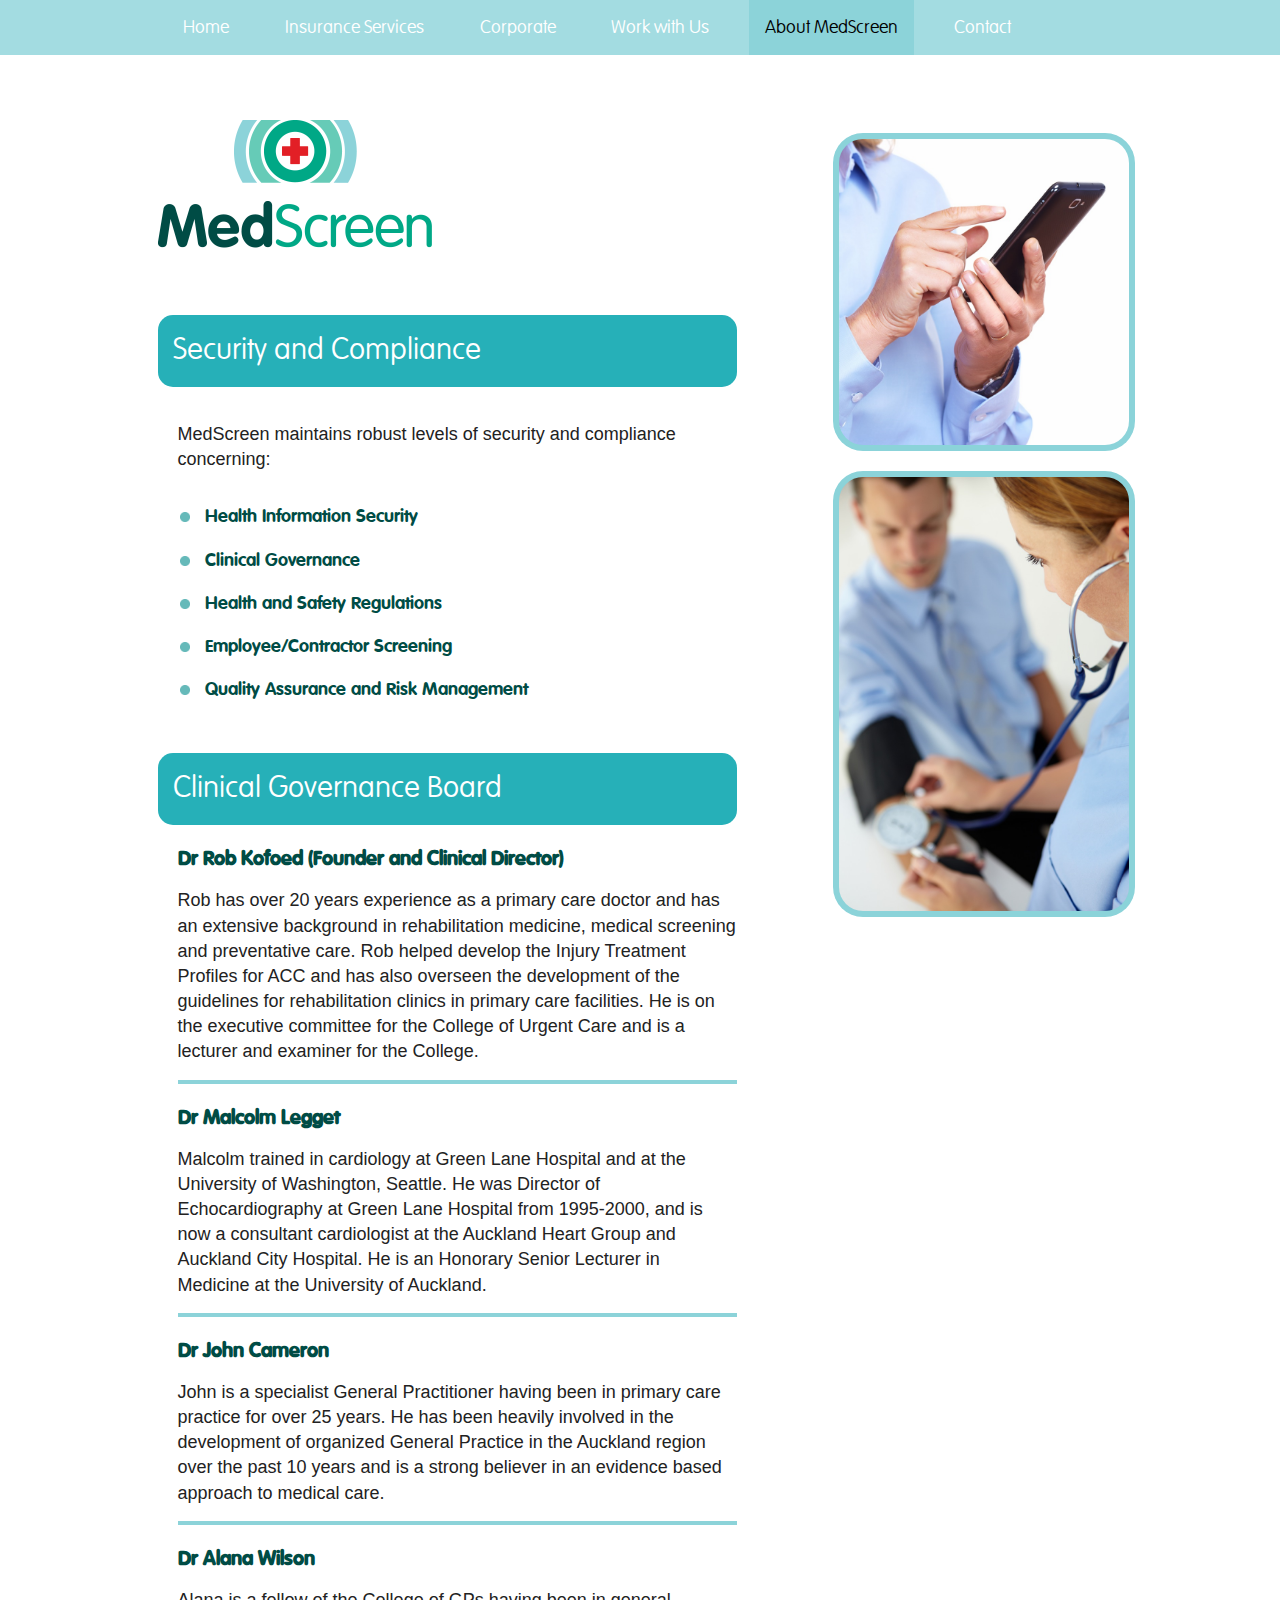
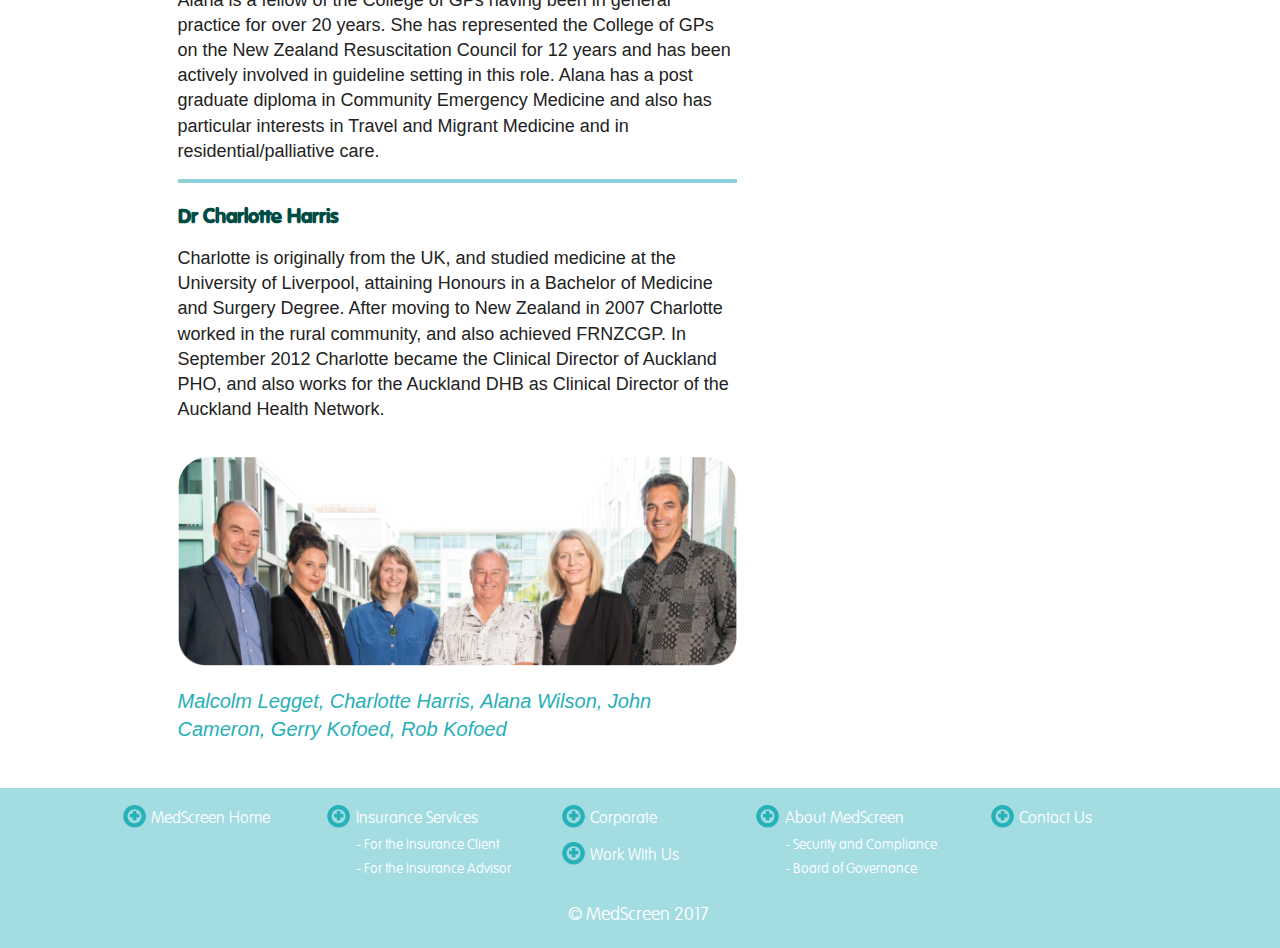
==== commit 035ed430: "Add login section link to old site" ====
--- a/about.html
+++ b/about.html
@@ -5,14 +5,15 @@
         <meta name="viewport" content="width=device-width, initial-scale=1">
         <link rel="stylesheet" href="./fonts/medscreen.css" type="text/css" />
         <link rel="stylesheet" href="./css/main.css" type="text/css" />
+        <link rel="icon" type="image/x-icon" href="imgs/logo-small.ico" async />
         <link rel="stylesheet" href="./css/wide-screen.css" media="screen and (min-width: 1380px)" />
         <link rel="stylesheet" href="./css/narrow-screen.css" media="screen and (max-width: 979px)" />
     </head>
     <body id="about">
-        <div id="login">
+        <!--div id="login">
             <div class="login-icon"><a target="_blank" href="https://www.medscreenfbs.co.nz"><img src="imgs/login-icon.png" style="width: 35px" /></a></div>
             <div class="login-tag"><a target="_blank" href="https://www.medscreenfbs.co.nz"><img src="imgs/login-tag.png" style="width: 100%" /></a></div>
-        </div>
+        </div-->
         <div id="header">
             <ul id="header-list">
                 <li class="header-list-item">
--- a/css/main.css
+++ b/css/main.css
@@ -57,7 +57,7 @@
 }
 @media screen and (max-width: 1160px) {
     .login-icon img {
-        display: none;
+        visibility: hidden;
     }
 }
 
--- a/css/narrow-screen.css
+++ b/css/narrow-screen.css
@@ -138,7 +138,7 @@
     	width: 70px;
     }
     .login-icon img {
-    	display: inline;
+    	visibility: visible;
     }
     .login-tag img {
     	display: none;
